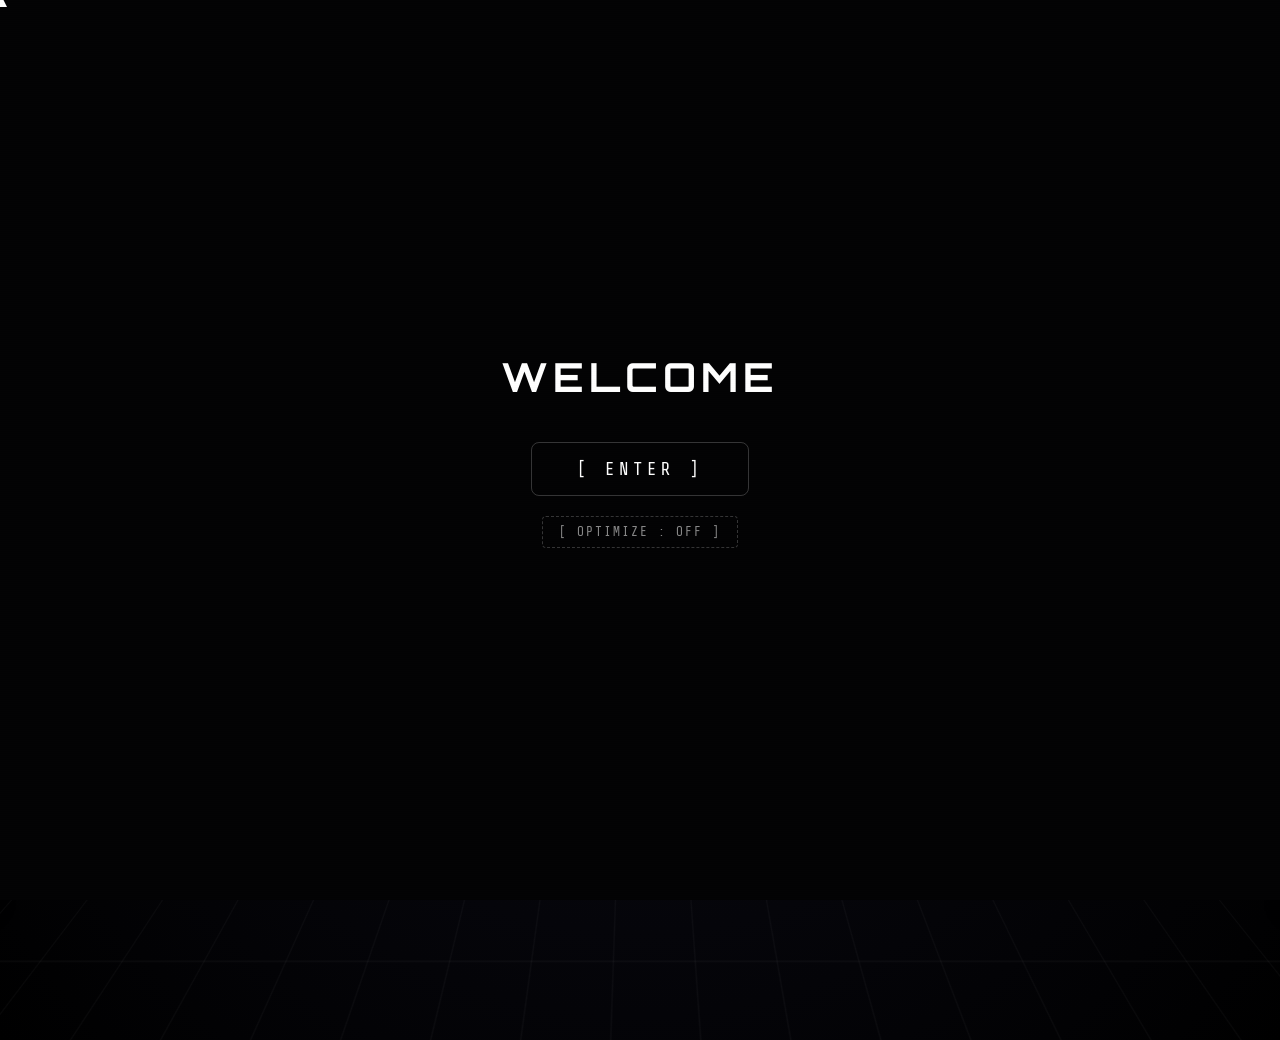
==== index.html @ 1c71f805 "feat(ui): simplified sound design to only include typing effects and removed SFX toggle" ====
<!DOCTYPE html>
<html lang="en">

<head>
    <meta charset="UTF-8">
    <meta name="viewport" content="width=device-width, initial-scale=1.0">
    <title>&gt; joao.sw</title>
    <!-- Dynamic Favicon linked to Discord Avatar -->
    <link id="favicon" rel="icon" type="image/png" href="">
    <link rel="stylesheet" href="styles.css">
    <!-- Google Fonts: Orbitron, Inter, Share Tech Mono (for terminal/HUD) -->
    <link rel="preconnect" href="https://fonts.googleapis.com">
    <link rel="preconnect" href="https://fonts.gstatic.com" crossorigin>
    <link
        href="https://fonts.googleapis.com/css2?family=Inter:wght@400;500;600&family=Orbitron:wght@500;700;900&family=Share+Tech+Mono&display=swap"
        rel="stylesheet">

    <!-- Firebase SDK (Compat Version for simple global initialization) -->
    <script src="https://www.gstatic.com/firebasejs/10.9.0/firebase-app-compat.js"></script>
    <script src="https://www.gstatic.com/firebasejs/10.9.0/firebase-database-compat.js"></script>

    <!-- Seamless Page Transition Script -->
    <script>
        if (sessionStorage.getItem('joao_site_entered')) {
            document.documentElement.classList.add('skip-enter');
        }
    </script>
</head>

<body class="loading">
    <!-- Seamless Page Transition Overlay -->
    <div id="overlay-transition" class="overlay-transition hidden"></div>

    <!-- Top Navigation Header -->
    <header id="top-nav" class="top-nav">
        <div class="nav-left">
            <button id="nav-audio-btn" class="nav-icon-btn interactable" title="Toggle Music">
                <svg viewBox="0 0 24 24" width="18" height="18" stroke="currentColor" stroke-width="2" fill="none">
                    <polygon points="11 5 6 9 2 9 2 15 6 15 11 19 11 5"></polygon>
                    <path d="M15.54 8.46a5 5 0 0 1 0 7.07"></path>
                    <path d="M19.07 4.93a10 10 0 0 1 0 14.14"></path>
                </svg>
            </button>
        </div>

        <div class="nav-center">
            <div class="nav-logo interactable">
                <div class="logo-icon"></div>
                <span>JOAO.SW</span>
            </div>

            <nav class="nav-links">
                <a href="index.html" class="nav-link interactable active">Home</a>
                <a href="about.html" class="nav-link interactable">About</a>
                <a href="stats.html" class="nav-link interactable">Stats</a>
                <a href="projects.html" class="nav-link interactable">Projects</a>
            </nav>
        </div>

        <div class="nav-right">
            <button id="guestbook-trigger" class="nav-icon-btn interactable" title="Secure Comms">
                <svg viewBox="0 0 24 24" width="20" height="20" stroke="currentColor" stroke-width="2" fill="none">
                    <path d="M21 15a2 2 0 0 1-2 2H7l-4 4V5a2 2 0 0 1 2-2h14a2 2 0 0 1 2 2z"></path>
                </svg>
            </button>
        </div>
    </header>

    <!-- Custom Cyber Cursor -->
    <div id="cursor" class="cursor">
        <div id="cursor-shape" class="cursor-shape"></div>
    </div>


    <!-- Background Audio -->
    <audio id="bg-music" loop>
        <source src="House Of Balloons.wav" type="audio/wav">
    </audio>

    <!-- Click to Enter Screen -->
    <div id="enter-screen" class="enter-screen">
        <div class="enter-content">
            <div class="glitch-text" id="loading-text" data-text="WELCOME">WELCOME</div>

            <div class="progress-container" id="progress-container"
                style="display: none; opacity: 0; transition: opacity 0.5s;">
                <div class="progress-bar" id="progress-bar"></div>
            </div>

            <button id="enter-btn" class="enter-btn interactable">[ ENTER ]</button>
            <button id="optimize-btn" class="optimize-btn interactable">[ OPTIMIZE : OFF ]</button>
        </div>
    </div>

    <!-- Scenery Overlays -->
    <div class="scanlines"></div>
    <div class="background-grid"></div>

    <!-- Interactive Particle Network -->
    <canvas id="network-canvas"></canvas>

    <!-- Q&A Sidebar (Desktop Only) -->
    <div id="qa-trigger" class="qa-trigger interactable">
        <svg viewBox="0 0 24 24" width="24" height="24" stroke="currentColor" stroke-width="2" fill="none">
            <polyline points="9 18 15 12 9 6"></polyline>
        </svg>
    </div>
    <aside id="qa-sidebar" class="qa-sidebar">
        <div class="qa-header">
            <h3>Ask me anything</h3>
            <p>100% Anonymous.</p>
        </div>
        <form id="qa-form" class="qa-form">
            <div class="input-group">
                <input type="text" id="qa-name" placeholder="Username (Optional)" autocomplete="off">
            </div>
            <div class="input-group">
                <textarea id="qa-question" placeholder="Type your question here..." required></textarea>
            </div>
            <button type="submit" id="qa-submit" class="interactable">Send Message</button>
            <div id="qa-status" class="qa-status"></div>
        </form>
    </aside>

    <!-- Secure Comms (Guestbook) Sidebar -->
    <aside id="guestbook-sidebar" class="guestbook-sidebar">
        <div class="guestbook-header">
            <h3>Secure Comms</h3>
            <p>Live encrypted feed.</p>
        </div>
        <div id="guestbook-log" class="guestbook-log">
            <!-- Messages will be injected here -->
        </div>
        <form id="guestbook-form" class="guestbook-form">
            <input type="text" id="guestbook-input" placeholder="Broadcasting..." autocomplete="off" required
                maxlength="100">
            <button type="submit" class="interactable">SEND</button>
        </form>
    </aside> <!-- Loadout Arsenal Sidebar -->
    <div id="settings-trigger" class="settings-trigger interactable" title="Loadout Arsenal">
        <svg viewBox="0 0 24 24" width="22" height="22" stroke="currentColor" stroke-width="2" fill="none">
            <path
                d="M14.7 6.3a1 1 0 0 0 0 1.4l1.6 1.6a1 1 0 0 0 1.4 0l3.77-3.77a6 6 0 0 1-7.94 7.94l-6.91 6.91a2.12 2.12 0 0 1-3-3l6.91-6.91a6 6 0 0 1 7.94-7.94l-3.76 3.76z">
            </path>
        </svg>
    </div>
    <aside id="settings-sidebar" class="settings-sidebar">
        <div class="settings-header">
            <h3>Loadout Arsenal</h3>
            <p>Core visual design engines.</p>
        </div>
        <div class="settings-body"
            style="padding: 20px; display: flex; flex-direction: column; gap: 12px; background: rgba(5,5,10,0.95); overflow-y: auto;">

            <div class="loadout-item interactable">
                <div class="loadout-icon" style="color: #9999FF;">AE</div>
                <div class="loadout-info">
                    <h4>After Effects</h4>
                    <p>Primary Engine</p>
                </div>
            </div>

            <div class="loadout-item interactable">
                <div class="loadout-icon" style="color: #00BFFF;">TV</div>
                <div class="loadout-info">
                    <h4>Topaz Video AI</h4>
                    <p>Upscaling & Frame Generation</p>
                </div>
            </div>

            <div class="loadout-item interactable">
                <div class="loadout-icon" style="color: #FF5722;">MB</div>
                <div class="loadout-info">
                    <h4>Magic Bullet Looks</h4>
                    <p>Color Science</p>
                </div>
            </div>

            <div class="loadout-item interactable">
                <div class="loadout-icon" style="color: #E040FB;">DG</div>
                <div class="loadout-info">
                    <h4>Deep Glow</h4>
                    <p>Luminance Dynamics</p>
                </div>
            </div>

            <div class="loadout-item interactable">
                <div class="loadout-icon" style="color: #00E676;">SP</div>
                <div class="loadout-info">
                    <h4>Sapphire</h4>
                    <p>Advanced VFX Suite</p>
                </div>
            </div>

            <div class="loadout-item interactable">
                <div class="loadout-icon" style="color: #F44336;">RG</div>
                <div class="loadout-info">
                    <h4>Red Giant Universe</h4>
                    <p>Stylization & Transitions</p>
                </div>
            </div>

            <div class="loadout-item interactable">
                <div class="loadout-icon" style="color: #FFD600;">TW</div>
                <div class="loadout-info">
                    <h4>Twitch</h4>
                    <p>Chaos & Glitch Injection</p>
                </div>
            </div>

            <div class="loadout-item interactable">
                <div class="loadout-icon" style="color: #00BCD4;">TC</div>
                <div class="loadout-info">
                    <h4>Trapcode</h4>
                    <p>Particle Systems</p>
                </div>
            </div>

        </div>
    </aside>

    <!-- Secret Admin Log (Hidden) -->
    <div id="admin-log-modal" class="admin-log-modal hidden">
        <div class="admin-log-content interactable">
            <div class="admin-header">
                <h2>> ROOT ACCESS GRANTED</h2>
                <button id="close-admin">X</button>
            </div>
            <div class="admin-body">
                <p class="admin-warning">WARNING: UNAUTHORIZED ACCESS ATTEMPT LOGGED.</p>
                <p>Welcome back, Administrator.</p>
                <div class="terminal-box">
                    <span>> Fetching secure logs...</span>
                    <span class="delay-show">> Webhook connection stable.</span>
                    <br>
                    <span class="highlight-text">Your Anonymous Questions are securely routed to your private Discord
                        channel.</span>
                    <br>
                    <span>Please check the designated channel on your server to read them.</span>
                </div>
            </div>
        </div>
    </div>

    <!-- Theme Toggler -->
    <button id="theme-toggler" class="theme-toggler interactable">
        <svg id="theme-icon-sun" viewBox="0 0 24 24" width="24" height="24" stroke="currentColor" stroke-width="2"
            fill="none" class="css-i6dzq1" style="display: none;">
            <circle cx="12" cy="12" r="5"></circle>
            <line x1="12" y1="1" x2="12" y2="3"></line>
            <line x1="12" y1="21" x2="12" y2="23"></line>
            <line x1="4.22" y1="4.22" x2="5.64" y2="5.64"></line>
            <line x1="18.36" y1="18.36" x2="19.78" y2="19.78"></line>
            <line x1="1" y1="12" x2="3" y2="12"></line>
            <line x1="21" y1="12" x2="23" y2="12"></line>
            <line x1="4.22" y1="19.78" x2="5.64" y2="18.36"></line>
            <line x1="18.36" y1="5.64" x2="19.78" y2="4.22"></line>
        </svg>
        <svg id="theme-icon-moon" viewBox="0 0 24 24" width="24" height="24" stroke="currentColor" stroke-width="2"
            fill="none" class="css-i6dzq1">
            <path d="M21 12.79A9 9 0 1 1 11.21 3 7 7 0 0 0 21 12.79z"></path>
        </svg>
    </button>

    <main class="container">

        <!-- Quote of the Day -->
        <div class="quote-container interactable">
            <span class="quote-label">My mood:</span>
            <span class="quote-text" id="daily-quote">Loading quote...</span>
        </div>

        <div class="bento-grid">
            <!-- Profile -->
            <div class="bento-item profile-card interactable" data-tooltip="Personal Info & Bio">
                <h1 class="name">joao</h1>
                <p class="subtitle">My Information</p>
            </div>

            <!-- Weather -->
            <div class="bento-item weather-card interactable" data-tooltip="Current Weather">
                <div class="weather-label">Currently</div>
                <div class="weather-temp" id="weather-temp">--°C</div>
                <div class="weather-desc" id="weather-desc">Loading...</div>
            </div>

            <!-- Live Clock -->
            <div class="bento-item clock-card interactable" data-tooltip="Local Time (GMT-3)">
                <div class="clock-label" id="clock-date">Loading...</div>
                <div class="clock-time" id="clock-time">00:00:00</div>
                <div class="clock-timezone">Local Time</div>
            </div>

            <!-- Discord Status (Lanyard) -->
            <div class="bento-item discord-status-card interactable" id="discord-card"
                data-tooltip="Live Discord Status">
                <!-- Views Overlay -->
                <div class="card-overlay-stats" data-tooltip="Total Profile Views">
                    <svg viewBox="0 0 24 24" width="14" height="14" stroke="currentColor" stroke-width="2" fill="none">
                        <path d="M1 12s4-8 11-8 11 8 11 8-4 8-11 8-11-8-11-8z"></path>
                        <circle cx="12" cy="12" r="3"></circle>
                    </svg>
                    <span id="view-count">...</span>
                </div>
                <div class="discord-profile">
                    <div class="avatar-container">
                        <img src="" alt="Discord Avatar" id="discord-avatar" class="discord-avatar"
                            style="display: none;">
                        <div class="status-indicator" id="status-dot"></div>
                    </div>
                    <div class="discord-info">
                        <div class="status-text" id="status-text">Loading...</div>
                        <div class="custom-status" id="custom-status"></div>
                    </div>
                </div>
            </div>

            <!-- Spotify (Lanyard) -->
            <div class="bento-item spotify-card interactable" id="spotify-status" data-tooltip="Listening on Spotify">
                <div class="spotify-info">
                    <div class="spotify-label">Spotify</div>
                    <div class="spotify-song" id="spotify-song">Not playing</div>
                    <div class="spotify-artist" id="spotify-artist">-</div>
                    <div class="spotify-progress-container" id="spotify-progress-container" style="display: none;">
                        <div class="spotify-progress-bar" id="spotify-progress-bar"></div>
                    </div>
                </div>
                <div class="album-art-container" id="album-art-container" style="display: none;">
                    <img src="" alt="Album Art" id="spotify-album-art" class="album-art">
                </div>
            </div>

            <!-- WakaTime Stats -->
            <div class="bento-item wakatime-card interactable" data-tooltip="Coding Statistics">
                <div class="wakatime-header">
                    <svg viewBox="0 0 24 24" width="18" height="18" stroke="currentColor" stroke-width="2" fill="none">
                        <polyline points="22 12 18 12 15 21 9 3 6 12 2 12"></polyline>
                    </svg>
                    <span>Coding Activity (Last 7 Days)</span>
                </div>
                <div class="wakatime-stats" id="wakatime-stats">
                    <div class="wakatime-skeleton">Fetching data...</div>
                </div>
            </div>

            <!-- Socials -->
            <a href="https://www.tiktok.com/@joao.sw" target="_blank" class="bento-item social-card tiktok interactable"
                data-tooltip="Follow on TikTok">
                <i class="icon">TikTok</i>
            </a>
            <a href="https://github.com/joaoswu" target="_blank" class="bento-item social-card github interactable"
                data-tooltip="View GitHub Profile">
                <i class="icon">GitHub</i>
            </a>

            <!-- Social Discord -->
            <a href="https://discord.gg/bd5GhG43" target="_blank"
                class="bento-item social-card discord-invite interactable" data-tooltip="Add me on Discord">
                <i class="icon">Discord</i>
            </a>


            <!-- Audio Control -->
            <div class="bento-item music-card interactable" data-tooltip="Local Audio Player">
                <div class="music-header">
                    <div class="music-label">House Of Balloons</div>
                    <button class="play-pause-btn interactable" id="music-toggle">
                        <svg id="play-icon" viewBox="0 0 24 24" width="24" height="24" stroke="currentColor"
                            stroke-width="2" fill="none" stroke-linecap="round" stroke-linejoin="round"
                            class="css-i6dzq1">
                            <polygon points="5 3 19 12 5 21 5 3"></polygon>
                        </svg>
                        <svg id="pause-icon" viewBox="0 0 24 24" width="24" height="24" stroke="currentColor"
                            stroke-width="2" fill="none" stroke-linecap="round" stroke-linejoin="round"
                            class="css-i6dzq1" style="display: none;">
                            <rect x="6" y="4" width="4" height="16"></rect>
                            <rect x="14" y="4" width="4" height="16"></rect>
                        </svg>
                    </button>
                </div>

                <div class="audio-progress-container interactable">
                    <span id="audio-current-time" class="audio-time">0:00</span>
                    <input type="range" id="audio-progress" min="0" max="100" value="0" class="interactable">
                    <span id="audio-duration" class="audio-time">0:00</span>
                </div>

                <div class="volume-control interactable" style="margin-top: 15px;">
                    <svg viewBox="0 0 24 24" width="16" height="16" stroke="currentColor" stroke-width="2" fill="none"
                        stroke-linecap="round" stroke-linejoin="round" class="css-i6dzq1">
                        <polygon points="11 5 6 9 2 9 2 15 6 15 11 19 11 5"></polygon>
                        <path d="M19.07 4.93a10 10 0 0 1 0 14.14M15.54 8.46a5 5 0 0 1 0 7.07"></path>
                    </svg>
                    <input type="range" id="volume-slider" min="0" max="100" value="80" class="interactable">
                </div>
            </div>


            <!-- Skills Marquee -->
            <div class="bento-item skills-card interactable" data-tooltip="Technical Skillset">
                <div class="skills-marquee">
                    <div class="marquee-content">
                        <span>HTML</span><span>CSS</span><span>JavaScript</span><span>Python</span><span>Node.js</span><span>React</span><span>SQL</span><span>Git</span><span>Tailwind</span><span>APIs</span>
                        <!-- Duplicate for infinite scroll loop -->
                        <span>HTML</span><span>CSS</span><span>JavaScript</span><span>Python</span><span>Node.js</span><span>React</span><span>SQL</span><span>Git</span><span>Tailwind</span><span>APIs</span>
                    </div>
                </div>
            </div>
    </main>

    <canvas id="music-visualizer"></canvas>
    <script src="script.js"></script>
</body>

</html>
---- styles.css ----
:root {
    --bg-color: #050505;
    --card-bg: rgba(255, 255, 255, 0.03);
    --border-color: rgba(255, 255, 255, 0.08);
    --hover-bg: rgba(255, 255, 255, 0.06);
    --text-primary: #ffffff;
    --text-secondary: #888888;
    --text-muted: #666666;
    --log-bg: #0a0a0a;
    --container-padding: clamp(10px, 4vw, 20px);
    --grid-gap: clamp(10px, 1.5vw, 16px);
    --card-padding: clamp(16px, 2.5vw, 24px);
    --row-height: clamp(120px, 15vh, 145px);
    --font-heading: 'Orbitron', sans-serif;
    --font-body: 'Inter', sans-serif;
    --font-mono: 'Share Tech Mono', monospace;
}

/* Light Mode Overrides */
body.light-mode {
    --bg-color: #f8f9fa;
    --card-bg: rgba(255, 255, 255, 0.7);
    --border-color: rgba(0, 0, 0, 0.08);
    --hover-bg: rgba(255, 255, 255, 0.95);
    --text-primary: #1a1a1a;
    --text-secondary: #555555;
    --text-muted: #999999;
    --log-bg: rgba(255, 255, 255, 0.6);
    background-image:
        radial-gradient(at 0% 0%, rgba(255, 255, 255, 1) 0, transparent 50%),
        radial-gradient(at 50% 0%, rgba(230, 230, 250, 0.2) 0, transparent 50%),
        radial-gradient(at 100% 0%, rgba(255, 255, 255, 1) 0, transparent 50%),
        radial-gradient(at 0% 100%, rgba(240, 248, 255, 0.3) 0, transparent 50%),
        radial-gradient(at 100% 100%, rgba(255, 255, 255, 1) 0, transparent 50%);
    background-color: var(--bg-color);
}

body.light-mode .scanlines::before {
    background: transparent !important;
}

body.light-mode .background-grid {
    background-image:
        linear-gradient(rgba(0, 0, 0, 0.03) 1px, transparent 1px),
        linear-gradient(90deg, rgba(0, 0, 0, 0.03) 1px, transparent 1px);
    box-shadow: none;
    opacity: 0.5;
}

body.light-mode .cursor {
    background: #000;
    box-shadow: 0 0 10px rgba(0, 0, 0, 0.2);
}

body.light-mode .cursor-ring {
    border-color: rgba(0, 0, 0, 0.15);
}


body.light-mode .bento-item {
    box-shadow: 0 4px 20px rgba(0, 0, 0, 0.03);
    border: 1px solid rgba(0, 0, 0, 0.05);
}

body.light-mode .profile-card {
    background: rgba(255, 255, 255, 0.8);
    backdrop-filter: blur(10px);
}

body.light-mode .cursor,
body.light-mode .cursor-ring {
    mix-blend-mode: normal;
}

/* Dark Mode specific background */
body:not(.light-mode) {
    background-image: radial-gradient(circle at center, #0a0a14 0%, #000 100%);
}


* {
    margin: 0;
    padding: 0;
    box-sizing: border-box;
}

html {
    overflow-x: hidden;
    width: 100%;
}

body {
    background-color: var(--bg-color);
    color: var(--text-primary);
    font-family: var(--font-body);
    margin: 0;
    overflow-x: hidden;
    overflow-y: auto;
    transition: background-color 0.4s ease, color 0.4s ease;
    -webkit-font-smoothing: antialiased;
    -moz-osx-font-smoothing: grayscale;
    text-rendering: optimizeLegibility;
    width: 100%;
    min-height: 100vh;
    display: flex;
    flex-direction: column;
    justify-content: flex-start;
    align-items: center;
    position: relative;
}

/* Only hide default cursor on devices that support hover (precise pointers) */
@media (hover: hover) and (pointer: fine) {
    * {
        cursor: none !important;
    }
}

/* Custom Cyber Cursor */
.cursor {
    position: fixed;
    top: 0;
    left: 0;
    width: 30px;
    height: 30px;
    pointer-events: none;
    z-index: 2000000;
    /* Set to extremely high value to stay above all modals/toasts */
    mix-blend-mode: exclusion;
    transition: width 0.3s ease, height 0.3s ease, opacity 0.3s ease;
    display: flex;
    align-items: center;
    justify-content: center;
    transform: translate(-50%, -50%);
    opacity: 1 !important;
}

.cursor-shape {
    width: 14px;
    height: 14px;
    background: var(--text-primary);
    /* Minimalist Triangle/Arrow */
    clip-path: polygon(50% 0%, 0% 100%, 100% 100%);
    transition: all 0.3s cubic-bezier(0.175, 0.885, 0.32, 1.275);
}

/* Hover States - Morph to Square */
.cursor.hovering .cursor-shape {
    clip-path: polygon(0% 0%, 100% 0%, 100% 100%, 0% 100%);
    width: 24px;
    height: 24px;
    background: transparent;
    border: 1.5px solid var(--text-primary);
    animation: cursorRotate 4s linear infinite;
}

@keyframes cursorRotate {
    0% {
        transform: rotate(0deg);
    }

    100% {
        transform: rotate(360deg);
    }
}



/* Click to Enter Screen */
.enter-screen {
    position: fixed;
    top: 0;
    left: 0;
    width: 100%;
    height: 100%;
    background-color: #030304;
    z-index: 9999;
    display: flex;
    justify-content: center;
    align-items: center;
    opacity: 1;
    transition: opacity 0.8s cubic-bezier(0.16, 1, 0.3, 1), backdrop-filter 1s ease;
    backdrop-filter: blur(15px);
    -webkit-backdrop-filter: blur(15px);
    padding: 20px;
    /* Safety padding */
}

.enter-screen.hidden {
    opacity: 0;
    pointer-events: none;
    backdrop-filter: blur(0px);
    -webkit-backdrop-filter: blur(0px);
}

.enter-content {
    text-align: center;
    display: flex;
    flex-direction: column;
    align-items: center;
    gap: 40px;
}

.glitch-text {
    font-family: var(--font-heading);
    font-size: 2.5rem;
    font-weight: 700;
    color: var(--text-primary);
    letter-spacing: 5px;
    position: relative;
    text-transform: uppercase;
}

.enter-btn {
    background: transparent;
    border: 1px solid rgba(255, 255, 255, 0.2);
    color: var(--text-primary);
    font-family: var(--font-mono);
    font-size: 1.1rem;
    padding: 16px 45px;
    letter-spacing: 4px;
    border-radius: 8px;
    position: relative;
    overflow: hidden;
    transition: all 0.3s ease;
}

.enter-btn::before {
    content: '';
    position: absolute;
    top: 0;
    left: -100%;
    width: 50%;
    height: 100%;
    background: linear-gradient(90deg, transparent, rgba(255, 255, 255, 0.1), transparent);
    transform: skewX(-20deg);
    transition: left 0.5s ease;
}

.enter-btn:hover {
    background: rgba(255, 255, 255, 0.05);
    border-color: rgba(255, 255, 255, 0.4);
    transform: scale(1.05);
}

.enter-btn:hover::before {
    left: 200%;
}

.optimize-btn {
    background: transparent;
    border: 1px dashed rgba(255, 255, 255, 0.2);
    color: var(--text-secondary);
    font-family: var(--font-mono);
    font-size: 0.8rem;
    padding: 8px 16px;
    letter-spacing: 2px;
    border-radius: 4px;
    transition: all 0.3s ease;
    margin-top: -20px;
}

/* --- Advanced Boot Sequence Console --- */
#boot-console {
    position: absolute;
    top: 20px;
    left: 20px;
    width: calc(100% - 40px);
    height: calc(100% - 40px);
    pointer-events: none;
    display: flex;
    flex-direction: column;
    justify-content: flex-end;
    /* Spawns lines from bottom up ideally, but we manage via JS overflow */
    align-items: flex-start;
    overflow: hidden;
    z-index: 10000;
}

.boot-line {
    font-family: 'Share Tech Mono', monospace;
    font-size: 0.9rem;
    color: #4af626;
    /* Classic terminal green */
    text-shadow: 0 0 5px rgba(74, 246, 38, 0.5);
    margin-bottom: 4px;
    opacity: 0;
    animation: bootFadeIn 0.1s ease forwards;
    white-space: pre-wrap;
    text-align: left;
}

.boot-line.error {
    color: #ff3333;
    text-shadow: 0 0 5px rgba(255, 51, 51, 0.5);
}

.boot-line.warning {
    color: #ffcc00;
    text-shadow: 0 0 5px rgba(255, 204, 0, 0.5);
}

@keyframes bootFadeIn {
    to {
        opacity: 1;
    }
}

.optimize-btn.active {
    color: #43b581;
    /* Discord Green for ON */
    border-style: solid;
    border-color: rgba(67, 181, 129, 0.5);
    background: rgba(67, 181, 129, 0.1);
}

.optimize-btn:hover {
    color: var(--text-primary);
    border-color: rgba(255, 255, 255, 0.4);
}

/* Loading Progress Bar */
.progress-container {
    width: 250px;
    height: 4px;
    background: rgba(255, 255, 255, 0.1);
    border-radius: 2px;
    overflow: hidden;
    margin-top: -10px;
    position: relative;
}

.progress-bar {
    width: 0%;
    height: 100%;
    background: var(--text-primary);
    box-shadow: 0 0 10px rgba(255, 255, 255, 0.8);
    transition: width 0.1s linear;
}


/* =========================================
   SEAMLESS PAGE TRANSITION OVERLAY
   ========================================= */
.overlay-transition {
    position: fixed;
    top: 0;
    left: 0;
    width: 100vw;
    height: 100vh;
    background-color: #030304;
    z-index: 99999;
    /* Highest priority */
    pointer-events: none;
    opacity: 0;
    transition: opacity 0.5s cubic-bezier(0.16, 1, 0.3, 1);
}

.overlay-transition.active {
    opacity: 1;
    pointer-events: all;
    background: radial-gradient(circle at center, #000 0%, #030304 100%);
}

.overlay-transition::before {
    content: '';
    position: absolute;
    top: 50%;
    left: 50%;
    width: 60px;
    height: 60px;
    margin: -30px 0 0 -30px;
    border: 2px solid rgba(255, 255, 255, 0.1);
    border-top: 2px solid var(--text-primary);
    border-radius: 50%;
    animation: spin 1s linear infinite;
    opacity: 0;
    transition: opacity 0.3s ease;
}

.overlay-transition.active::before {
    opacity: 1;
    transition-delay: 0.2s;
}

/* Network Canvas Interactive Background */
#network-canvas {
    position: absolute;
    top: 0;
    left: 0;
    width: 100%;
    height: 100%;
    z-index: 2;
    pointer-events: none;
}

/* CRT Scanlines */
.scanlines {
    position: fixed;
    top: 0;
    left: 0;
    width: 100%;
    height: 100%;
    background: linear-gradient(rgba(18, 16, 16, 0) 50%,
            rgba(0, 0, 0, 0.05) 50%);
    background-size: 100% 2px;
    z-index: 9999;
    pointer-events: none;
    opacity: 0.2;
    /* Minimal opacity for maximum sharpness */
}

.scanlines::before {
    content: " ";
    display: block;
    position: absolute;
    top: 0;
    left: 0;
    bottom: 0;
    right: 0;
    background: linear-gradient(rgba(18, 16, 16, 0) 50%, rgba(0, 0, 0, 0.1) 50%);
    z-index: 100;
    background-size: 100% 4px;
    pointer-events: none;
    opacity: 0.1;
}

/* 3D Moving Base Grid */
.background-grid {
    position: absolute;
    top: -50%;
    left: -50%;
    width: 200%;
    height: 200%;
    background-image:
        linear-gradient(rgba(255, 255, 255, 0.03) 1px, transparent 1px),
        linear-gradient(90deg, rgba(255, 255, 255, 0.03) 1px, transparent 1px);
    background-size: 60px 60px;
    transform: perspective(600px) rotateX(60deg) translateY(-100px) translateZ(-200px);
    animation: gridMove 15s linear infinite;
    z-index: 0;
    pointer-events: none;
    box-shadow: inset 0 0 150px #000;
}

@keyframes gridMove {
    0% {
        transform: perspective(600px) rotateX(60deg) translateY(0) translateZ(-200px);
    }

    100% {
        transform: perspective(600px) rotateX(60deg) translateY(60px) translateZ(-200px);
    }
}

/* Disable Heavy Graphics in Optimized Mode */
body.optimized-mode .scanlines,
body.optimized-mode .background-grid,
body.optimized-mode #network-canvas,
body.optimized-mode #music-visualizer {
    display: none !important;
}

/* ========================================= */
/*             TOP NAVIGATION BAR             */
/* ========================================= */
.top-nav {
    position: fixed;
    top: 0;
    left: 0;
    width: 100%;
    height: 70px;
    display: flex;
    justify-content: space-between;
    align-items: center;
    padding: 0 var(--container-padding);
    background: rgba(5, 5, 5, 0.4);
    backdrop-filter: blur(12px);
    -webkit-backdrop-filter: blur(12px);
    border-bottom: 1px solid var(--border-color);
    z-index: 1000;
    box-shadow: 0 4px 30px rgba(0, 0, 0, 0.5);
    transition: background 0.3s ease, border-color 0.3s ease;
}

.nav-left,
.nav-center,
.nav-right {
    display: flex;
    align-items: center;
    gap: 15px;
}

.nav-center {
    position: absolute;
    left: 50%;
    transform: translateX(-50%);
    gap: 40px;
    /* Space between logo and links */
}

/* Nav Buttons (Left) */
.nav-btn,
.nav-icon-btn {
    background: var(--card-bg);
    border: 1px solid var(--border-color);
    color: var(--text-primary);
    font-family: var(--font-body);
    font-size: 0.9rem;
    font-weight: 500;
    height: 38px;
    border-radius: 8px;
    display: flex;
    align-items: center;
    justify-content: center;
    transition: all 0.3s ease;
    cursor: none;
    /* Let custom cursor handle it */
}

.nav-btn {
    padding: 0 16px;
}

.nav-icon-btn {
    width: 38px;
    padding: 0;
}

.nav-btn:hover,
.nav-icon-btn:hover {
    background: rgba(255, 255, 255, 0.1);
    border-color: rgba(255, 255, 255, 0.3);
    box-shadow: 0 0 15px rgba(255, 255, 255, 0.05);
}

/* Logo */
.nav-logo {
    display: flex;
    align-items: center;
    gap: 10px;
    font-family: var(--font-heading);
    font-weight: 700;
    font-size: 1.2rem;
    letter-spacing: 2px;
    color: var(--text-primary);
    text-decoration: none;
}

.logo-icon {
    width: 24px;
    height: 24px;
    background: linear-gradient(135deg, #ffffff, #888888);
    mask: url('data:image/svg+xml;utf8,<svg xmlns="http://www.w3.org/2000/svg" viewBox="0 0 24 24" fill="none" stroke="currentColor" stroke-width="2" stroke-linecap="round" stroke-linejoin="round"><polygon points="12 2 2 7 12 12 22 7 12 2"></polygon><polyline points="2 17 12 22 22 17"></polyline><polyline points="2 12 12 17 22 12"></polyline></svg>') no-repeat center / contain;
    -webkit-mask: url('data:image/svg+xml;utf8,<svg xmlns="http://www.w3.org/2000/svg" viewBox="0 0 24 24" fill="none" stroke="currentColor" stroke-width="2" stroke-linecap="round" stroke-linejoin="round"><polygon points="12 2 2 7 12 12 22 7 12 2"></polygon><polyline points="2 17 12 22 22 17"></polyline><polyline points="2 12 12 17 22 12"></polyline></svg>') no-repeat center / contain;
}

/* Links */
.nav-links {
    display: flex;
    gap: 24px;
}

.nav-link {
    color: var(--text-secondary);
    text-decoration: none;
    font-family: var(--font-body);
    font-size: 0.95rem;
    font-weight: 500;
    transition: color 0.3s ease, text-shadow 0.3s ease;
    position: relative;
}

.nav-link:hover {
    color: var(--text-primary);
    text-shadow: 0 0 8px rgba(255, 255, 255, 0.4);
}

.nav-link.active {
    color: var(--text-primary);
}

.nav-link.active::after {
    content: '';
    position: absolute;
    bottom: -6px;
    left: 0;
    width: 100%;
    height: 2px;
    background: var(--text-primary);
    box-shadow: 0 0 8px rgba(255, 255, 255, 0.6);
    border-radius: 2px;
}

/* Commission Status (Right) */
.commission-status {
    display: flex;
    align-items: center;
    gap: 8px;
    padding: 6px 14px;
    border: 1px solid rgba(255, 255, 255, 0.1);
    border-radius: 20px;
    font-family: var(--font-mono);
    font-size: 0.75rem;
    color: var(--text-secondary);
    background: rgba(255, 255, 255, 0.02);
    transition: all 0.3s ease;
}

.commission-status:hover {
    background: rgba(255, 255, 255, 0.05);
    color: var(--text-primary);
    border-color: rgba(255, 255, 255, 0.3);
}

.status-dot {
    width: 6px;
    height: 6px;
    border-radius: 50%;
    background: #43b581;
    /* Green */
    box-shadow: 0 0 8px #43b581;
    animation: pulse-dot 2s cubic-bezier(0.4, 0, 0.6, 1) infinite;
}

@keyframes pulse-dot {

    0%,
    100% {
        opacity: 1;
        box-shadow: 0 0 8px #43b581;
    }

    50% {
        opacity: 0.4;
        box-shadow: 0 0 2px #43b581;
    }
}

/* Light Mode Specifics for Nav */
body.light-mode .top-nav {
    background: rgba(255, 255, 255, 0.6);
    border-bottom: 1px solid rgba(0, 0, 0, 0.1);
    box-shadow: 0 4px 30px rgba(0, 0, 0, 0.05);
}

body.light-mode .logo-icon {
    background: linear-gradient(135deg, #1a1a1a, #666666);
}

body.light-mode .nav-btn,
body.light-mode .nav-icon-btn {
    background: rgba(255, 255, 255, 0.8);
    border-color: rgba(0, 0, 0, 0.1);
}

body.light-mode .nav-btn:hover,
body.light-mode .nav-icon-btn:hover {
    background: #ffffff;
    border-color: rgba(0, 0, 0, 0.2);
    box-shadow: 0 2px 10px rgba(0, 0, 0, 0.05);
}

body.light-mode .nav-link.active::after {
    background: var(--text-primary);
    box-shadow: none;
}

body.light-mode .commission-status {
    border-color: rgba(0, 0, 0, 0.1);
    background: rgba(255, 255, 255, 0.5);
}

body.light-mode .commission-status:hover {
    background: rgba(255, 255, 255, 0.9);
    border-color: rgba(0, 0, 0, 0.2);
}

/* Mobile Responsiveness for Nav */
@media (max-width: 900px) {
    .nav-center {
        position: static;
        transform: none;
        flex-grow: 1;
        justify-content: center;
        gap: 20px;
    }

    .nav-links {
        display: none;
        /* Hide links on smaller screens for now, could add hamburger */
    }

    .commission-status {
        display: none;
        /* Hide status to save space */
    }
}

@media (max-width: 480px) {
    .nav-logo span {
        display: none;
        /* Icon only on very small screens */
    }

    .top-nav {
        padding: 0 10px;
    }
}

.container {
    position: relative;
    z-index: 10;
    display: flex;
    flex-direction: column;
    justify-content: flex-start;
    align-items: center;
    width: 100%;
    min-height: 100vh;
    padding: 100px var(--container-padding) 60px;
    /* Increased top padding to clear nav */
}

/* Theme Toggler (Relocated to bottom) */

/* Q&A Sidebar */
.qa-trigger {
    position: fixed;
    top: 50%;
    left: 0;
    transform: translateY(-50%);
    width: 30px;
    height: 80px;
    background: var(--card-bg);
    border: 1px solid var(--border-color);
    border-left: none;
    border-radius: 0 12px 12px 0;
    display: flex;
    align-items: center;
    justify-content: center;
    color: var(--text-secondary);
    z-index: 1000;
    cursor: pointer;
    backdrop-filter: blur(10px);
    transition: all 0.3s ease;
}

.qa-trigger:hover {
    background: var(--hover-bg);
    color: var(--text-primary);
    width: 40px;
    box-shadow: 5px 0 20px rgba(0, 0, 0, 0.5);
}

.qa-sidebar {
    position: fixed;
    top: 0;
    left: -350px;
    width: 320px;
    height: 100vh;
    background: rgba(10, 10, 15, 0.95);
    border-right: 1px solid var(--border-color);
    z-index: 1001;
    padding: 40px 30px;
    display: flex;
    flex-direction: column;
    box-shadow: 10px 0 30px rgba(0, 0, 0, 0.7);
    backdrop-filter: blur(20px);
    -webkit-backdrop-filter: blur(20px);
    transition: left 0.4s cubic-bezier(0.16, 1, 0.3, 1);
}

body.light-mode .qa-sidebar {
    background: rgba(255, 255, 255, 0.95);
    box-shadow: 10px 0 30px rgba(0, 0, 0, 0.1);
}

.qa-sidebar.active {
    left: 0;
}

.qa-header {
    margin-bottom: 30px;
}

.qa-header h3 {
    font-size: 1.5rem;
    margin-bottom: 5px;
    letter-spacing: 1px;
}

.qa-header p {
    color: var(--text-secondary);
    font-family: var(--font-mono);
    font-size: 0.85rem;
}

.qa-form {
    display: flex;
    flex-direction: column;
    gap: 20px;
}

.input-group input,
.input-group textarea {
    width: 100%;
    background: rgba(255, 255, 255, 0.03);
    border: 1px solid var(--border-color);
    padding: 12px 15px;
    border-radius: 8px;
    color: var(--text-primary);
    font-family: var(--font-body);
    font-size: 0.9rem;
    transition: all 0.3s ease;
    outline: none;
}

body.light-mode .input-group input,
body.light-mode .input-group textarea {
    background: rgba(0, 0, 0, 0.03);
}

.input-group input:focus,
.input-group textarea:focus {
    border-color: rgba(255, 255, 255, 0.3);
    background: rgba(255, 255, 255, 0.06);
}

.input-group textarea {
    min-height: 120px;
    resize: vertical;
}

#qa-submit {
    background: var(--text-primary);
    color: var(--bg-color);
    border: none;
    padding: 12px;
    border-radius: 8px;
    font-family: var(--font-heading);
    font-weight: 700;
    letter-spacing: 1px;
    cursor: pointer;
    transition: all 0.3s ease;
}

#qa-submit:hover {
    transform: translateY(-2px);
    box-shadow: 0 5px 15px rgba(255, 255, 255, 0.2);
}

body.light-mode #qa-submit:hover {
    box-shadow: 0 5px 15px rgba(0, 0, 0, 0.2);
}

.qa-status {
    font-family: var(--font-mono);
    font-size: 0.8rem;
    text-align: center;
    min-height: 20px;
}

.qa-status.success {
    color: #43b581;
}

.qa-status.error {
    color: #f04747;
}

/* Customization Settings Sidebar */
.settings-trigger {
    position: fixed;
    top: 50%;
    right: 0;
    transform: translateY(-50%);
    width: 30px;
    height: 80px;
    background: var(--card-bg);
    border: 1px solid var(--border-color);
    border-right: none;
    border-radius: 12px 0 0 12px;
    display: flex;
    align-items: center;
    justify-content: center;
    color: var(--text-secondary);
    z-index: 1000;
    cursor: pointer;
    backdrop-filter: blur(10px);
    transition: all 0.3s ease;
}

.settings-trigger:hover {
    background: var(--hover-bg);
    color: var(--text-primary);
    width: 40px;
    box-shadow: -5px 0 20px rgba(0, 0, 0, 0.5);
}

.settings-sidebar {
    position: fixed;
    top: 0;
    right: -350px;
    width: 320px;
    height: 100vh;
    background: rgba(10, 10, 15, 0.95);
    border-left: 1px solid var(--border-color);
    z-index: 1001;
    padding: 40px 30px;
    display: flex;
    flex-direction: column;
    box-shadow: -10px 0 30px rgba(0, 0, 0, 0.7);
    backdrop-filter: blur(20px);
    -webkit-backdrop-filter: blur(20px);
    transition: right 0.4s cubic-bezier(0.16, 1, 0.3, 1);
}

body.light-mode .settings-sidebar {
    background: rgba(255, 255, 255, 0.95);
    box-shadow: -10px 0 30px rgba(0, 0, 0, 0.1);
}

.settings-sidebar.active {
    right: 0;
}

.settings-header {
    margin-bottom: 30px;
}

.settings-header h3 {
    font-size: 1.5rem;
    margin-bottom: 5px;
    letter-spacing: 1px;
}

.settings-header p {
    color: var(--text-secondary);
    font-family: var(--font-mono);
    font-size: 0.85rem;
}

.settings-body {
    display: flex;
    flex-direction: column;
    gap: 20px;
}

.color-picker-group {
    display: flex;
    justify-content: space-between;
    align-items: center;
    padding: 10px 15px;
    background: rgba(255, 255, 255, 0.03);
    border: 1px solid var(--border-color);
    border-radius: 8px;
}

.color-picker-group label {
    font-family: var(--font-body);
    font-size: 0.9rem;
    color: var(--text-primary);
}

.color-picker-group input[type="color"] {
    -webkit-appearance: none;
    appearance: none;
    border: none;
    width: 32px;
    height: 32px;
    border-radius: 50%;
    cursor: pointer;
    background: none;
    padding: 0;
}

.color-picker-group input[type="color"]::-webkit-color-swatch-wrapper {
    padding: 0;
}

.color-picker-group input[type="color"]::-webkit-color-swatch {
    border: 1px solid rgba(255, 255, 255, 0.2);
    border-radius: 50%;
}

#reset-theme-btn {
    margin-top: 10px;
    background: transparent;
    color: #f04747;
    border: 1px solid #f04747;
    padding: 12px;
    border-radius: 8px;
    font-family: var(--font-heading);
    font-weight: 700;
    letter-spacing: 1px;
    cursor: pointer;
    transition: all 0.3s ease;
}

#reset-theme-btn:hover {
    background: #f04747;
    color: #fff;
    box-shadow: 0 5px 15px rgba(240, 71, 71, 0.2);
}

/* Secret Admin Modal */
.admin-log-modal {
    position: fixed;
    top: 0;
    left: 0;
    width: 100vw;
    height: 100vh;
    background: rgba(0, 0, 0, 0.85);
    backdrop-filter: blur(8px);
    z-index: 10000;
    display: flex;
    justify-content: center;
    align-items: center;
    opacity: 1;
    transition: opacity 0.3s ease;
}

.admin-log-modal.hidden {
    opacity: 0;
    pointer-events: none;
}

.admin-log-content {
    background: #0a0a0a;
    border: 1px solid #333;
    border-radius: 8px;
    width: 90%;
    max-width: 600px;
    color: #00ff00;
    font-family: var(--font-mono);
    box-shadow: 0 0 30px rgba(0, 255, 0, 0.1);
    transform: translateY(0);
    transition: transform 0.3s cubic-bezier(0.175, 0.885, 0.32, 1.275);
}

.admin-log-modal.hidden .admin-log-content {
    transform: translateY(20px);
}

.admin-header {
    display: flex;
    justify-content: space-between;
    align-items: center;
    padding: 15px 20px;
    border-bottom: 1px dashed #333;
    background: rgba(0, 255, 0, 0.05);
}

.admin-header h2 {
    font-size: 1.2rem;
    margin: 0;
    letter-spacing: 2px;
}

#close-admin {
    background: none;
    border: none;
    color: #00ff00;
    font-size: 1.2rem;
    cursor: pointer;
    font-family: var(--font-mono);
}

#close-admin:hover {
    color: #fff;
}

.admin-body {
    padding: 20px;
    font-size: 0.95rem;
    line-height: 1.6;
}

.admin-warning {
    color: #ff0000;
    margin-bottom: 15px;
    animation: blink 2s infinite;
}

.terminal-box {
    margin-top: 20px;
    background: #000;
    padding: 15px;
    border-radius: 4px;
    border: 1px solid #111;
    display: flex;
    flex-direction: column;
    gap: 8px;
}

.highlight-text {
    color: #fff;
    margin-top: 10px;
}

.delay-show {
    animation: fadeIn 0s 1s forwards;
    opacity: 0;
}

@keyframes fadeIn {
    to {
        opacity: 1;
    }
}

/* Quote of the Day */
.quote-container {
    width: 100%;
    max-width: 1100px;
    margin-bottom: 25px;
    padding: 15px 25px;
    background: var(--card-bg);
    border: 1px solid var(--border-color);
    border-radius: 12px;
    display: flex;
    flex-direction: column;
    align-items: center;
    justify-content: center;
    text-align: center;
    gap: 8px;
    backdrop-filter: blur(10px);
    -webkit-backdrop-filter: blur(10px);
    transition: all 0.3s ease;
    opacity: 0;
    transform: translateY(20px);
}

.quote-container.animate-in {
    opacity: 1;
    transform: translateY(0);
}

.quote-label {
    font-family: var(--font-mono);
    color: var(--text-secondary);
    font-size: 0.8rem;
    text-transform: uppercase;
    letter-spacing: 2px;
}

.quote-text {
    font-family: var(--font-heading);
    color: var(--text-primary);
    font-size: 1.1rem;
    font-weight: 500;
    letter-spacing: 1px;
    font-style: italic;
}

body.light-mode .quote-text {
    color: #1a1a1a;
}

/* Bento Grid System */
.bento-grid {
    display: grid;
    grid-template-columns: repeat(4, 1fr);
    grid-template-rows: repeat(5, var(--row-height));
    gap: var(--grid-gap);
    width: 100%;
    max-width: 1100px;
    padding: var(--container-padding);
    perspective: 1500px;
}

.bento-item {
    background: var(--card-bg);
    border: 1px solid var(--border-color);
    border-radius: 16px;
    /* smaller card rounding */
    padding: var(--card-padding);
    display: flex;
    flex-direction: column;
    justify-content: center;
    /* Removed backdrop-filter for sharpness */
    transition: transform 0.1s ease-out, background 0.4s ease, border-color 0.4s ease, box-shadow 0.4s ease;
    text-decoration: none;
    color: var(--text-primary);
    position: relative;
    overflow: hidden;
    transform-style: preserve-3d;
    /* Enable 3D transforms on children */
    will-change: transform, opacity;
    opacity: 0;
    /* Hidden by default for boot sequence */
    transform: translateY(30px) translateZ(0);
    backface-visibility: hidden;
    -webkit-backface-visibility: hidden;
}

.bento-item.animate-in {
    animation: bentoEntrance 0.8s cubic-bezier(0.23, 1, 0.32, 1) forwards;
}

@keyframes bentoEntrance {
    0% {
        opacity: 0;
        transform: translateY(30px) translateZ(0);
    }

    100% {
        opacity: 1;
        transform: translateY(0) translateZ(0);
    }
}

.bento-item * {
    transition: opacity 0.3s ease;
}

.typing-active::after {
    content: '|';
    animation: blink 0.7s infinite;
}

@keyframes blink {
    50% {
        opacity: 0;
    }
}

.bento-item::after {
    content: '';
    position: absolute;
    top: 0;
    left: 0;
    right: 0;
    bottom: 0;
    border-radius: 20px;
    box-shadow: inset 0 0 0 1px rgba(255, 255, 255, 0.0);
    transition: all 0.3s ease;
    pointer-events: none;
}

.bento-item:hover {
    background: var(--hover-bg);
    border-color: rgba(255, 255, 255, 0.3);
    box-shadow: 0 15px 35px -10px rgba(0, 0, 0, 0.6);
}

.bento-item:hover::after {
    box-shadow: inset 0 0 20px 2px rgba(255, 255, 255, 0.05);
}

/* Hover Tooltips */
.bento-item[data-tooltip]::before {
    content: attr(data-tooltip);
    position: absolute;
    bottom: 10px;
    right: 15px;
    background: rgba(0, 0, 0, 0.6);
    backdrop-filter: blur(10px);
    -webkit-backdrop-filter: blur(10px);
    padding: 6px 12px;
    border-radius: 6px;
    font-family: var(--font-mono);
    font-size: 0.75rem;
    color: var(--text-primary);
    border: 1px solid var(--border-color);
    pointer-events: none;
    opacity: 0;
    transform: translateY(10px);
    transition: all 0.3s cubic-bezier(0.16, 1, 0.3, 1);
    z-index: 100;
    white-space: nowrap;
    letter-spacing: 1px;
}

.bento-item[data-tooltip]:hover::before {
    opacity: 1;
    transform: translateY(0);
}

body.light-mode .bento-item[data-tooltip]::before {
    background: rgba(255, 255, 255, 0.8);
    color: #000;
}

/* Specific Bento Cards */
.profile-card {
    grid-column: span 2;
    grid-row: span 1;
    display: flex;
    flex-direction: column;
    align-items: center;
    justify-content: center;
    padding: 20px;
    background: linear-gradient(135deg, rgba(255, 255, 255, 0.05) 0%, rgba(255, 255, 255, 0.01) 100%);
    text-align: center;
}

h1,
h2,
h3 {
    font-family: var(--font-heading);
}

.profile-card .name {
    font-family: var(--font-heading);
    font-size: 2.5rem;
    font-weight: 700;
    margin-bottom: 5px;
    letter-spacing: 2px;
}

.profile-card .subtitle {
    color: var(--text-secondary);
    font-size: 0.8rem;
    font-family: var(--font-mono);
    text-transform: uppercase;
    letter-spacing: 3px;
}

.social-card {
    grid-column: span 1;
    grid-row: span 1;
    align-items: center;
    text-align: center;
}

.social-card .icon {
    font-style: normal;
    font-family: var(--font-heading);
    font-size: 1.1rem;
    font-weight: 600;
    letter-spacing: 1px;
}


.discord-status-card {
    grid-column: span 2;
    grid-row: span 1;
    display: flex;
    align-items: center;
    padding: 0 25px;
    position: relative;
    /* For absolute overlay */
}

.card-overlay-stats {
    position: absolute;
    top: 15px;
    right: 15px;
    display: flex;
    align-items: center;
    gap: 6px;
    background: rgba(0, 0, 0, 0.4);
    padding: 6px 10px;
    border-radius: 20px;
    font-family: var(--font-mono);
    font-size: 0.8rem;
    color: var(--text-secondary);
    border: 1px solid var(--border-color);
    backdrop-filter: blur(4px);
    z-index: 20;
}

.discord-status-card:hover .card-overlay-stats {
    background: rgba(255, 255, 255, 0.1);
    color: var(--text-primary);
    border-color: rgba(255, 255, 255, 0.15);
}

.discord-profile {
    display: flex;
    align-items: center;
    gap: 20px;
}

.avatar-container {
    position: relative;
    width: 60px;
    height: 60px;
    flex-shrink: 0;
    /* Prevent squishing when text is long */
}

.discord-avatar {
    width: 100%;
    height: 100%;
    border-radius: 50%;
    object-fit: cover;
    border: 2px solid rgba(255, 255, 255, 0.1);
}

.status-indicator {
    position: absolute;
    bottom: 0;
    right: 0;
    width: 18px;
    height: 18px;
    border-radius: 50%;
    background: #747f8d;
    /* Default offline */
    border: 3px solid var(--bg-color);
    transition: all 0.3s ease;
}

.status-indicator.online {
    background: #43b581;
    box-shadow: 0 0 10px rgba(67, 181, 129, 0.8);
}

.status-indicator.idle {
    background: #faa61a;
    box-shadow: 0 0 10px rgba(250, 166, 26, 0.8);
}

.status-indicator.dnd {
    background: #f04747;
    box-shadow: 0 0 10px rgba(240, 71, 71, 0.8);
}

.discord-info {
    display: flex;
    flex-direction: column;
    justify-content: center;
}

.status-text.name {
    font-size: clamp(2rem, 8vw, 3.5rem);
    margin: 0;
    line-height: 1.1;
}

.custom-status {
    font-size: 0.9rem;
    color: var(--text-secondary);
    margin-top: 4px;
    font-style: italic;
}

.spotify-card {
    grid-column: span 2;
    grid-row: span 1;
    display: flex;
    flex-direction: row;
    align-items: center;
    justify-content: space-between;
    padding: 0 25px;
    gap: 15px;
}

.spotify-label {
    color: #1DB954;
    /* Subtle Spotify Green */
    font-size: 0.8rem;
    text-transform: uppercase;
    letter-spacing: 2px;
    margin-bottom: 8px;
    font-weight: 600;
}

.spotify-song {
    font-size: 1.2rem;
    font-weight: 700;
    margin-bottom: 2px;
    white-space: normal !important;
    word-break: break-word;
    display: -webkit-box;
    -webkit-line-clamp: 2;
    -webkit-box-orient: vertical;
    overflow: hidden;
}

.spotify-artist {
    color: var(--text-secondary);
    font-size: 1rem;
    white-space: nowrap;
    overflow: hidden;
    text-overflow: ellipsis;
    margin-bottom: 8px;
}

.spotify-progress-container {
    width: 100%;
    height: 4px;
    background: rgba(255, 255, 255, 0.1);
    border-radius: 2px;
    overflow: hidden;
    margin-top: 5px;
}

.spotify-progress-bar {
    height: 100%;
    width: 0%;
    background: #1DB954;
    /* Spotify Green */
    box-shadow: 0 0 10px rgba(29, 185, 84, 0.5);
    transition: width 1s linear;
}

.album-art-container {
    width: 70px;
    height: 70px;
    flex-shrink: 0;
    position: relative;
}

.album-art {
    width: 100%;
    height: 100%;
    object-fit: cover;
    border-radius: 8px;
    border: 1px solid rgba(255, 255, 255, 0.1);
    box-shadow: 0 0 15px rgba(0, 0, 0, 0.3);
}

.spotify-card:hover .album-art {
    box-shadow: 0 0 20px rgba(29, 185, 84, 0.3);
    border-color: rgba(29, 185, 84, 0.4);
}

.music-card {
    grid-column: span 3;
    grid-row: span 1;
    display: flex;
    flex-direction: column;
    justify-content: center;
}

.music-header {
    display: flex;
    justify-content: space-between;
    align-items: center;
    margin-bottom: 12px;
}

.music-label {
    color: var(--text-secondary);
    font-size: 0.9rem;
    text-transform: uppercase;
    letter-spacing: 2px;
}

#music-visualizer {
    position: fixed;
    bottom: 0;
    left: 0;
    width: 100%;
    height: 100px;
    z-index: 5;
    pointer-events: none;
    opacity: 0.6;
    filter: drop-shadow(0 0 8px rgba(255, 255, 255, 0.1));
}

@media (max-width: 900px) {
    #music-visualizer {
        height: 60px;
    }
}

.play-pause-btn {
    background: transparent;
    border: none;
    color: var(--text-primary);
    display: flex;
    align-items: center;
    justify-content: center;
    padding: 8px;
    border-radius: 50%;
    transition: all 0.3s ease;
    background: rgba(255, 255, 255, 0.05);
}

.play-pause-btn:hover {
    background: rgba(255, 255, 255, 0.1);
    transform: scale(1.1);
}

.audio-progress-container {
    display: flex;
    align-items: center;
    gap: 12px;
    width: 100%;
}

.audio-time {
    font-family: var(--font-mono);
    font-size: 0.75rem;
    color: var(--text-secondary);
    min-width: 35px;
}

#audio-progress,
#volume-slider {
    -webkit-appearance: none;
    appearance: none;
    width: 100%;
    height: 4px;
    background: rgba(255, 255, 255, 0.1);
    border-radius: 2px;
    outline: none;
    transition: background 0.2s;
}

#audio-progress::-webkit-slider-thumb,
#volume-slider::-webkit-slider-thumb {
    -webkit-appearance: none;
    appearance: none;
    width: 12px;
    height: 12px;
    border-radius: 50%;
    background: var(--text-primary);
    box-shadow: 0 0 5px rgba(255, 255, 255, 0.5);
    transition: transform 0.1s;
}

#audio-progress::-webkit-slider-thumb:hover,
#volume-slider::-webkit-slider-thumb:hover {
    transform: scale(1.3);
}

.volume-control {
    display: flex;
    align-items: center;
    gap: 10px;
    color: var(--text-secondary);
}

/* New Clock Widget */
.clock-card {
    grid-column: span 1;
    grid-row: span 1;
    align-items: center;
    text-align: center;
    display: flex;
    flex-direction: column;
    justify-content: center;
}

.clock-label {
    color: var(--text-secondary);
    font-size: 0.8rem;
    text-transform: uppercase;
    letter-spacing: 2px;
    margin-bottom: 8px;
}

.clock-time {
    font-family: var(--font-mono);
    font-size: 1.8rem;
    font-weight: 600;
}

.clock-timezone {
    font-size: 0.75rem;
    color: var(--text-secondary);
    margin-top: 4px;
}

/* New Weather Widget */
.weather-card {
    grid-column: span 1;
    grid-row: span 1;
    align-items: center;
    text-align: center;
}

.weather-label {
    color: var(--text-secondary);
    font-size: 0.8rem;
    text-transform: uppercase;
    letter-spacing: 2px;
    margin-bottom: 8px;
}

.weather-temp {
    font-family: var(--font-mono);
    font-size: 2rem;
    font-weight: 600;
}

.weather-desc {
    font-size: 0.85rem;
    color: var(--text-secondary);
    margin-top: 4px;
    text-transform: capitalize;
}

/* New GitHub Commits Widget */
.github-commits-card {
    grid-column: span 2;
    grid-row: span 1;
    display: flex;
    flex-direction: column;
    justify-content: center;
}

.github-header {
    display: flex;
    align-items: center;
    gap: 8px;
    color: var(--text-secondary);
    font-size: 0.8rem;
    text-transform: uppercase;
    letter-spacing: 1px;
    margin-bottom: 12px;
}

.commit-message {
    font-size: 1.1rem;
    font-weight: 500;
    white-space: nowrap;
    overflow: hidden;
    text-overflow: ellipsis;
}

.commit-repo {
    font-family: var(--font-mono);
    font-size: 0.85rem;
    color: var(--text-secondary);
    margin-top: 6px;
}

/* WakaTime Card */
.wakatime-card {
    grid-column: span 2;
    background: var(--card-bg);
    display: flex;
    flex-direction: column;
    padding: 15px;
    /* Reduced from 20px */
    gap: 12px;
    /* Reduced from 15px */
}

.wakatime-header {
    display: flex;
    align-items: center;
    gap: 8px;
    font-family: var(--font-heading);
    color: var(--text-muted);
    font-size: 0.8rem;
    /* Reduced */
    text-transform: uppercase;
    letter-spacing: 1px;
}

.wakatime-stats {
    flex-grow: 1;
    display: flex;
    flex-direction: column;
    justify-content: center;
    gap: 8px;
    /* Reduced */
}

.wakatime-skeleton {
    color: var(--text-muted);
    font-family: var(--font-mono);
    font-size: 0.85rem;
}

.waka-lang-row {
    display: flex;
    flex-direction: column;
    gap: 4px;
}

.waka-lang-info {
    display: flex;
    justify-content: space-between;
    font-family: var(--font-mono);
    font-size: 0.8rem;
    /* Reduced */
    color: var(--text-primary);
}

.waka-bar-container {
    width: 100%;
    height: 4px;
    background: var(--border-color);
    border-radius: 2px;
    overflow: hidden;
}

.waka-bar-fill {
    height: 100%;
    background: var(--text-primary);
    border-radius: 2px;
    transition: width 1s ease-out;
}


@keyframes typeLog {
    to {
        opacity: 1;
        transform: translateY(0);
    }
}

/* New Skills Marquee Widget */
.skills-card {
    grid-column: span 4;
    grid-row: span 1;
    min-height: 80px;
    /* Give the marquee room to breathe */
    padding: 0;
    overflow: hidden;
    align-items: center;
    background: transparent;
    border: none !important;
    box-shadow: none;
    backdrop-filter: none;
    -webkit-backdrop-filter: none;
}

.skills-card:hover {
    background: transparent;
    border-color: transparent !important;
    box-shadow: none;
    transform: none;
}

.skills-card::after,
.skills-card:hover::after {
    display: none;
}

.skills-marquee {
    width: 100%;
    overflow: hidden;
    white-space: nowrap;
    position: relative;
    /* Proper feathering using a CSS mask instead of solid blocks */
    -webkit-mask-image: linear-gradient(to right, transparent, black 15%, black 85%, transparent);
    mask-image: linear-gradient(to right, transparent, black 15%, black 85%, transparent);
}

.marquee-content {
    display: flex;
    width: max-content;
    animation: marquee 20s linear infinite;
}

.marquee-content span {
    flex-shrink: 0;
    display: inline-flex;
    align-items: center;
    justify-content: center;
    margin: 0 5px;
    /* Tighter items */
    padding: 10px 24px;
    /* Reduced padding */
    background: var(--card-bg);
    border: 1px solid var(--border-color);
    border-radius: 50px;
    font-family: var(--font-heading);
    font-size: 1rem;
    /* Reduced from 1.2rem */
    letter-spacing: 1px;
    /* Reduced */
    color: var(--text-primary);
    text-shadow: 0 0 5px rgba(255, 255, 255, 0.2);
    box-shadow: 0 0 10px rgba(0, 0, 0, 0.5) inset;
    transition: transform 0.2s ease, text-shadow 0.2s ease, background 0.2s ease;
    cursor: default;
}

.marquee-content span:hover {
    transform: translateY(-2px);
    text-shadow: 0 0 10px rgba(255, 255, 255, 0.6);
    background: var(--border-color);
    /* Slight highlight */
}

@keyframes marquee {

    /* Translate exactly half the width which contains one full copy of the word set */
    0% {
        transform: translateX(0);
    }

    100% {
        transform: translateX(-50%);
    }
}

/* Action Log Card */
.action-log-card {
    grid-column: span 2;
    grid-row: span 1;
}

/* Skills Card */
.skills-card {
    grid-column: span 4;
    grid-row: span 1;
}

/* Extended Content Section (TikTok) */
.extended-content {
    width: 100%;
    max-width: 1100px;
    margin: 20px auto 20px auto;
    /* Centered, below grid */
    padding-top: 20px;
    border-top: 1px dashed rgba(255, 255, 255, 0.1);
    opacity: 0;
    transform: translateY(40px);
    transition: all 0.8s cubic-bezier(0.23, 1, 0.32, 1);
}

body.light-mode .extended-content {
    border-top: 1px dashed rgba(0, 0, 0, 0.1);
}

.extended-content.scrolled-in {
    opacity: 1;
    transform: translateY(0);
}

.section-title {
    font-family: var(--font-heading);
    font-size: 1.5rem;
    color: var(--text-primary);
    text-align: center;
    margin-bottom: 30px;
    letter-spacing: 2px;
    text-shadow: 0 0 10px rgba(255, 255, 255, 0.1);
}

.tiktok-grid {
    display: grid;
    grid-template-columns: repeat(3, 1fr);
    gap: var(--grid-gap);
    margin-bottom: 30px;
}

.tiktok-card {
    background: linear-gradient(135deg, rgba(255, 255, 255, 0.03) 0%, rgba(255, 255, 255, 0.01) 100%);
    border: 1px solid var(--border-color);
    border-radius: 12px;
    padding: 25px 20px;
    display: flex;
    flex-direction: column;
    align-items: center;
    justify-content: center;
    gap: 15px;
    transition: transform 0.3s ease, border-color 0.3s ease, box-shadow 0.3s ease;
}

.tiktok-card:hover {
    transform: translateY(-5px);
    border-color: rgba(255, 255, 255, 0.3);
    box-shadow: 0 10px 25px rgba(0, 0, 0, 0.5);
}

body.light-mode .tiktok-card:hover {
    box-shadow: 0 10px 25px rgba(0, 0, 0, 0.1);
}

.tiktok-icon {
    color: #ff0050;
    /* TikTok brand color accent */
    filter: drop-shadow(0 0 8px rgba(255, 0, 80, 0.4));
}

.tiktok-data {
    display: flex;
    flex-direction: column;
    align-items: center;
    gap: 5px;
}

.tiktok-value {
    font-family: var(--font-heading);
    font-size: 1.8rem;
    font-weight: 700;
    color: var(--text-primary);
}

.tiktok-label {
    font-family: var(--font-mono);
    font-size: 0.8rem;
    color: var(--text-secondary);
    text-transform: uppercase;
    letter-spacing: 1px;
}

.tiktok-profile-btn {
    display: block;
    width: max-content;
    margin: 0 auto;
    padding: 12px 30px;
    background: transparent;
    color: var(--text-primary);
    border: 1px solid var(--border-color);
    border-radius: 20px;
    font-family: var(--font-mono);
    font-size: 0.9rem;
    text-decoration: none;
    text-transform: uppercase;
    letter-spacing: 1.5px;
    transition: all 0.3s ease;
}

.tiktok-profile-btn:hover {
    background: var(--text-primary);
    color: var(--bg-color);
    transform: scale(1.05);
}

/* Cursor Graveyard */
.graveyard-subtitle {
    text-align: center;
    font-size: 0.85rem;
    color: var(--text-secondary);
    font-style: italic;
    margin-bottom: 30px;
    letter-spacing: 0.5px;
}

.graveyard-grid {
    display: grid;
    grid-template-columns: repeat(3, 1fr);
    gap: var(--grid-gap);
    margin-bottom: 30px;
}

.graveyard-card {
    background: linear-gradient(135deg, rgba(88, 28, 135, 0.05) 0%, rgba(88, 28, 135, 0.01) 100%);
    border: 1px solid rgba(139, 92, 246, 0.2);
    border-radius: 12px;
    padding: 25px 20px;
    display: flex;
    flex-direction: column;
    align-items: center;
    justify-content: center;
    gap: 15px;
    transition: transform 0.3s ease, border-color 0.3s ease, box-shadow 0.3s ease;
}

.graveyard-card:hover {
    transform: translateY(-5px);
    border-color: rgba(139, 92, 246, 0.5);
    box-shadow: 0 10px 25px rgba(88, 28, 135, 0.15);
}

body.light-mode .graveyard-card:hover {
    box-shadow: 0 10px 25px rgba(139, 92, 246, 0.1);
}

.graveyard-icon {
    font-size: 1.5rem;
    filter: drop-shadow(0 0 8px rgba(139, 92, 246, 0.4));
}

.graveyard-data {
    display: flex;
    flex-direction: column;
    align-items: center;
    gap: 5px;
}

.graveyard-value {
    font-family: var(--font-heading);
    font-size: 1.8rem;
    font-weight: 700;
    color: var(--text-primary);
}

.graveyard-label {
    font-family: var(--font-mono);
    font-size: 0.75rem;
    color: var(--text-secondary);
    text-transform: uppercase;
    letter-spacing: 1px;
}

/* PC Specs Marquee */
.specs-marquee {
    position: relative;
    width: 100%;
    overflow: hidden;
    padding: 15px 0;
    background: rgba(0, 0, 0, 0.2);
    border-top: 1px solid rgba(255, 255, 255, 0.05);
    border-bottom: 1px solid rgba(255, 255, 255, 0.05);
}

body.light-mode .specs-marquee {
    background: rgba(255, 255, 255, 0.5);
    border-color: rgba(0, 0, 0, 0.05);
}

.specs-marquee .marquee-content {
    display: inline-flex;
    white-space: nowrap;
    animation: marquee 30s linear infinite;
}

.specs-marquee .marquee-content span {
    display: inline-flex;
    align-items: center;
    font-family: var(--font-mono);
    font-size: 0.9rem;
    color: var(--text-secondary);
    padding: 0 30px;
    letter-spacing: 1px;
}

.specs-marquee .marquee-content span::before {
    content: "•";
    color: var(--primary-color);
    margin-right: 30px;
    font-size: 1.2rem;
}

/* Responsive Grid & Mobile Optimization */
@media (max-width: 900px) {

    .bento-grid,
    .tiktok-grid,
    .graveyard-grid {
        grid-template-columns: repeat(2, 1fr);
        grid-template-rows: auto;
        max-width: 100%;
        gap: var(--grid-gap);
    }

    .profile-card {
        grid-column: span 2;
    }

    .spotify-card,
    .discord-status-card,
    .music-card,
    .wakatime-card,
    .skills-card,
    .action-log-card,
    .weather-card,
    .clock-card,
    .github-commits-card {
        grid-column: span 2;
    }

    /* Hide custom UI elements that interfere with touch */
    .cursor,
    .cursor-ring,
    .qa-trigger,
    .qa-sidebar,
    .settings-trigger,
    .settings-sidebar {
        display: none !important;
    }

    * {
        cursor: auto !important;
    }
}

/* Single Column & Enhanced Mobile Adjustments */
@media (max-width: 650px) {
    .container {
        padding: 40px 10px;
    }

    .bento-grid,
    .tiktok-grid,
    .graveyard-grid {
        grid-template-columns: 1fr !important;
        grid-template-rows: auto !important;
        padding: 10px;
        gap: 15px;
    }

    .bento-item {
        grid-column: span 1 !important;
        grid-row: span 1 !important;
        min-height: auto !important;
        padding: 24px 20px;
    }

    .bento-item[data-tooltip]::before {
        display: none !important;
        /* Disable hover tooltips on mobile */
    }

    .profile-card {
        padding: 35px 20px !important;
    }

    .name {
        font-size: 2.4rem !important;
    }

    /* Internal Flex container adjustments for better mobile fit */
    .discord-status-card {
        flex-direction: column;
        text-align: center;
        padding: 45px 20px 20px 20px;
    }

    .card-overlay-stats {
        top: 15px;
        right: auto;
        left: 50%;
        transform: translateX(-50%);
    }

    .discord-profile {
        flex-direction: column;
        gap: 12px;
    }

    .status-text.name {
        font-size: 2rem;
    }

    .spotify-card {
        flex-direction: column-reverse;
        text-align: center;
        gap: 15px;
        padding: 25px 20px;
    }

    .music-header {
        flex-direction: column;
        gap: 12px;
    }

    .wakatime-card,
    .skills-card {
        padding: 20px;
    }

    .waka-lang-info {
        font-size: 0.75rem;
    }
}

/* Tiny screens (iPhone SE, old devices) */
@media (max-width: 400px) {
    .container {
        padding: 20px 5px;
    }

    .bento-grid {
        padding: 5px;
        gap: 10px;
    }

    .bento-item {
        padding: 20px 15px;
    }

    .name {
        font-size: 2rem !important;
    }

    .status-text.name {
        font-size: 1.6rem;
    }

    .spotify-song {
        font-size: 1.1rem;
    }

    .weather-temp,
    .clock-time {
        font-size: 1.6rem;
    }
}

/* ========================================= */
/*               SUPPORT MODAL               */
/* ========================================= */
.support-content {
    max-width: 450px;
    width: 100%;
    padding: 40px;
    display: flex;
    flex-direction: column;
    gap: 20px;
}

.modal-subtitle {
    font-family: var(--font-mono);
    color: var(--text-secondary);
    font-size: 0.9rem;
    text-align: center;
    margin-top: -10px;
    margin-bottom: 10px;
}

#support-message {
    width: 100%;
    background: transparent;
    border: 1px solid rgba(255, 255, 255, 0.2);
    color: var(--text-primary);
    font-family: var(--font-body);
    font-size: 1rem;
    padding: 12px 15px;
    border-radius: 8px;
    resize: vertical;
    min-height: 120px;
    transition: border-color 0.3s ease;
}

#support-message:focus {
    outline: none;
    border-color: rgba(255, 255, 255, 0.6);
}

body.light-mode #support-message {
    border-color: rgba(0, 0, 0, 0.1);
}

body.light-mode #support-message:focus {
    border-color: rgba(0, 0, 0, 0.4);
}

/* ========================================= */
/*             PAGE TRANSITIONS              */
/* ========================================= */
html.skip-enter #enter-screen {
    display: none !important;
}

html.skip-enter body {
    animation: fadeInPage 0.8s ease forwards;
}

@keyframes fadeInPage {
    from {
        opacity: 0;
        transform: scale(0.98);
    }

    to {
        opacity: 1;
        transform: scale(1);
    }
}

body.fade-out {
    animation: fadeOutPage 0.5s ease forwards;
}

@keyframes fadeOutPage {
    from {
        opacity: 1;
        transform: scale(1);
    }

    to {
        opacity: 0;
        transform: scale(0.98);
    }
}

/* ========================================= */
/*  SETTINGS SIDEBAR & THEME TRIGGER         */
/* ========================================= */

/* Settings Sidebar Trigger (Right Edge Hover) */
.settings-trigger {
    position: fixed;
    top: 50%;
    right: 0;
    transform: translateY(-50%);
    width: 30px;
    height: 80px;
    background: var(--card-bg);
    border: 1px solid var(--border-color);
    border-right: none;
    border-radius: 12px 0 0 12px;
    display: flex;
    align-items: center;
    justify-content: center;
    color: var(--text-secondary);
    z-index: 1000;
    cursor: pointer;
    backdrop-filter: blur(10px);
    transition: all 0.3s ease;
}

.settings-trigger:hover {
    background: var(--hover-bg);
    color: var(--text-primary);
    width: 40px;
    box-shadow: -5px 0 20px rgba(0, 0, 0, 0.5);
}

/* Settings Sidebar Panel */
.settings-sidebar {
    position: fixed;
    top: 0;
    right: -350px;
    width: 320px;
    height: 100vh;
    background: rgba(10, 10, 15, 0.95);
    border-left: 1px solid var(--border-color);
    z-index: 1001;
    padding: 40px 30px;
    display: flex;
    flex-direction: column;
    box-shadow: -10px 0 30px rgba(0, 0, 0, 0.7);
    backdrop-filter: blur(20px);
    -webkit-backdrop-filter: blur(20px);
    transition: right 0.4s cubic-bezier(0.16, 1, 0.3, 1);
}

body.light-mode .settings-sidebar {
    background: rgba(255, 255, 255, 0.95);
    box-shadow: -10px 0 30px rgba(0, 0, 0, 0.1);
}

.settings-sidebar.active {
    right: 0;
}

.settings-header {
    margin-bottom: 30px;
}

.settings-header h3 {
    font-size: 1.5rem;
    margin-bottom: 5px;
    letter-spacing: 1px;
}

.settings-header p {
    color: var(--text-secondary);
    font-family: var(--font-mono);
    font-size: 0.85rem;
}

.settings-body {
    display: flex;
    flex-direction: column;
    gap: 20px;
}

.color-picker-group {
    display: flex;
    justify-content: space-between;
    align-items: center;
}

.color-picker-group label {
    font-family: var(--font-body);
    font-size: 0.9rem;
    color: var(--text-primary);
}

.color-picker-group input[type="color"] {
    -webkit-appearance: none;
    border: none;
    width: 40px;
    height: 40px;
    border-radius: 8px;
    cursor: pointer;
    background: transparent;
}

.color-picker-group input[type="color"]::-webkit-color-swatch-wrapper {
    padding: 0;
}

.color-picker-group input[type="color"]::-webkit-color-swatch {
    border: 1px solid var(--border-color);
    border-radius: 8px;
}

#reset-theme-btn {
    margin-top: 20px;
    background: transparent;
    border: 1px solid var(--border-color);
    color: var(--text-primary);
    padding: 12px;
    border-radius: 8px;
    font-family: var(--font-mono);
    text-transform: uppercase;
    letter-spacing: 2px;
    transition: all 0.3s ease;
    cursor: pointer;
}

#reset-theme-btn:hover {
    background: var(--hover-bg);
}

/* Theme Toggle Button (Bottom Right Circle) */
.theme-toggler {
    position: fixed;
    bottom: 20px !important;
    right: 20px !important;
    top: auto !important;
    background: rgba(255, 255, 255, 0.05);
    border: 1px solid rgba(255, 255, 255, 0.1);
    color: var(--text-primary);
    width: 45px;
    height: 45px;
    border-radius: 50%;
    display: flex;
    align-items: center;
    justify-content: center;
    z-index: 1000;
    transition: all 0.3s ease;
    backdrop-filter: blur(5px);
}

.theme-toggler:hover {
    background: rgba(255, 255, 255, 0.15);
    transform: rotate(90deg) scale(1.1);
}

/* ========================================= */
/*               GLOBAL FOOTER               */
/* ========================================= */
.global-footer {
    width: 100%;
    padding: 60px 20px 100px;
    /* Lots of bottom padding for music visualizer */
    display: flex;
    justify-content: center;
    background: transparent;
    position: relative;
    z-index: 10;
}

.footer-content {
    display: flex;
    align-items: center;
    gap: 40px;
    max-width: 800px;
    width: 100%;
}

.footer-logo-container {
    position: relative;
    width: 80px;
    height: 80px;
}

/* The abstract glowing ring logo from LABL */
.abstract-logo {
    width: 100%;
    height: 100%;
    border-radius: 50%;
    border: 1px solid rgba(255, 255, 255, 0.2);
    position: relative;
    display: flex;
    align-items: center;
    justify-content: center;
}

/* =========================================
   SECURE COMMS (GUESTBOOK) SIDEBAR
   ========================================= */
.guestbook-sidebar {
    position: fixed;
    top: 70px;
    right: -400px;
    width: 350px;
    height: calc(100vh - 70px);
    background: rgba(5, 5, 10, 0.95);
    backdrop-filter: blur(20px);
    -webkit-backdrop-filter: blur(20px);
    border-left: 1px solid var(--border-color);
    z-index: 1000;
    transition: right 0.4s cubic-bezier(0.16, 1, 0.3, 1);
    display: flex;
    flex-direction: column;
    box-shadow: -10px 0 30px rgba(0, 0, 0, 0.5);
}

.guestbook-sidebar.active {
    right: 0;
}

.guestbook-header {
    padding: 25px;
    border-bottom: 1px solid var(--border-color);
}

.guestbook-header h3 {
    font-family: var(--font-heading);
    color: var(--text-primary);
    font-size: 1.2rem;
    letter-spacing: 2px;
    text-transform: uppercase;
}

.guestbook-header p {
    font-size: 0.8rem;
    color: var(--text-secondary);
    margin-top: 5px;
}

.guestbook-log {
    flex: 1;
    overflow-y: auto;
    padding: 20px;
    display: flex;
    flex-direction: column;
    gap: 12px;
    font-family: 'Share Tech Mono', monospace;
}

.guestbook-msg {
    animation: bootFadeIn 0.3s ease forwards;
    padding: 8px 12px;
    background: rgba(255, 255, 255, 0.03);
    border-left: 2px solid var(--text-primary);
    border-radius: 0 4px 4px 0;
}

.guestbook-msg .user {
    color: #4af626;
    /* Cyber Green */
    font-size: 0.75rem;
    margin-bottom: 4px;
    display: block;
    opacity: 0.8;
}

.guestbook-msg .content {
    color: var(--text-primary);
    font-size: 0.9rem;
    line-height: 1.4;
    word-break: break-word;
}

.guestbook-form {
    padding: 20px;
    border-top: 1px solid var(--border-color);
    display: flex;
    gap: 10px;
}

.guestbook-form input {
    flex: 1;
    background: rgba(255, 255, 255, 0.05);
    border: 1px solid var(--border-color);
    border-radius: 4px;
    padding: 10px 15px;
    color: var(--text-primary);
    font-family: var(--font-mono);
    font-size: 0.85rem;
}

.guestbook-form input:focus {
    outline: none;
    border-color: var(--text-primary);
    background: rgba(255, 255, 255, 0.1);
}

.guestbook-form button {
    padding: 0 15px;
    background: transparent;
    border: 1px solid var(--text-primary);
    color: var(--text-primary);
    font-family: var(--font-mono);
    font-size: 0.8rem;
    border-radius: 4px;
    transition: all 0.3s ease;
}

.guestbook-form button:hover {
    background: var(--text-primary);
    color: #000;
}

/* Lint Fixes */
.project-desc {
    display: -webkit-box;
    -webkit-line-clamp: 3;
    line-clamp: 3;
    -webkit-box-orient: vertical;
    overflow: hidden;
}

select,
input[type="range"] {
    -webkit-appearance: none;
    appearance: none;
}

/* Mobile Responsiveness for Guestbook */
@media (max-width: 480px) {
    .guestbook-sidebar {
        width: 100%;
        right: -100%;
    }
}


.abstract-logo::before {
    content: '';
    position: absolute;
    width: 140%;
    height: 1px;
    background: var(--text-primary);
    transform: rotate(-15deg);
    box-shadow: 0 0 10px rgba(255, 255, 255, 0.5);
}

.abstract-logo::after {
    content: '';
    position: absolute;
    width: 120%;
    height: 40px;
    border-radius: 50%;
    border-top: 1px solid var(--text-primary);
    border-bottom: 1px solid var(--text-primary);
    transform: rotate(15deg);
    opacity: 0.5;
}

.footer-info {
    display: flex;
    flex-direction: column;
    gap: 10px;
}

.footer-brand {
    font-family: var(--font-heading);
    font-size: 1.5rem;
    color: var(--text-primary);
    letter-spacing: 4px;
    margin: 0;
}

.footer-copyright {
    color: var(--text-secondary);
    font-size: 0.75rem;
    font-family: var(--font-mono);
    margin: 0;
    opacity: 0.7;
}

.footer-credit {
    color: var(--text-secondary);
    font-size: 0.75rem;
    font-family: var(--font-mono);
    margin: 0;
    opacity: 0.7;
}

.footer-socials {
    display: flex;
    gap: 12px;
    margin-top: 5px;
}

.social-pill {
    width: 35px;
    height: 35px;
    border-radius: 8px;
    background: rgba(255, 255, 255, 0.05);
    border: 1px solid rgba(255, 255, 255, 0.1);
    display: flex;
    align-items: center;
    justify-content: center;
    color: var(--text-secondary);
    transition: all 0.3s ease;
    text-decoration: none;
}

.social-pill:hover {
    background: rgba(255, 255, 255, 0.1);
    color: var(--text-primary);
    border-color: rgba(255, 255, 255, 0.3);
    transform: translateY(-2px);
}

/* System Stats Marquee */
.system-marquee-container {
    width: 100vw;
    margin-left: calc(-50vw + 50%);
    background: rgba(10, 10, 15, 0.8);
    border-top: 1px solid rgba(255, 255, 255, 0.1);
    border-bottom: 1px solid rgba(255, 255, 255, 0.1);
    padding: 15px 0;
    overflow: hidden;
    position: relative;
    box-shadow: 0 0 30px rgba(0, 0, 0, 0.5);
    margin-top: 40px;
}

.system-marquee-content {
    display: flex;
    white-space: nowrap;
    animation: scrollMarquee 20s linear infinite;
    width: max-content;
}

.system-marquee-text {
    font-family: var(--font-mono);
    color: var(--text-primary);
    font-size: 1.1rem;
    letter-spacing: 4px;
    text-transform: uppercase;
    text-shadow: 0 0 10px rgba(255, 255, 255, 0.3);
    padding-right: 30px;
}

@keyframes scrollMarquee {
    0% {
        transform: translateX(0);
    }

    100% {
        transform: translateX(-50%);
    }
}

/* 3D Glassy Glare Effect for Profile Card */
.profile-header-card {
    transition: transform 0.1s ease, box-shadow 0.3s ease !important;
}

.profile-header-card:hover {
    box-shadow: 0 25px 50px rgba(255, 255, 255, 0.05), 0 0 40px rgba(255, 255, 255, 0.1) !important;
}

.profile-header-card::after {
    content: '';
    position: absolute;
    top: 0;
    left: -100%;
    width: 50%;
    height: 100%;
    background: linear-gradient(to right,
            rgba(255, 255, 255, 0) 0%,
            rgba(255, 255, 255, 0.15) 50%,
            rgba(255, 255, 255, 0) 100%);
    transform: skewX(-25deg);
    transition: none;
    pointer-events: none;
    z-index: 10;
}

.profile-header-card:hover::after {
    animation: glassGlare 1.5s ease-out forwards;
}

@keyframes glassGlare {
    0% {
        left: -100%;
    }

    100% {
        left: 200%;
    }
}


/* Topsu Toast Notification */
.topsu-toast {
    position: fixed;
    bottom: 30px;
    left: 30px;
    background: rgba(10, 10, 15, 0.95);
    border: 1px solid rgba(255, 255, 255, 0.15);
    box-shadow: 0 15px 40px rgba(0, 0, 0, 0.6);
    padding: 15px 25px;
    border-radius: 12px;
    z-index: 99999;
    transform: translateY(100px) scale(0.9);
    opacity: 0;
    pointer-events: none;
    transition: all 0.5s cubic-bezier(0.175, 0.885, 0.32, 1.275);
    backdrop-filter: blur(10px);
    -webkit-backdrop-filter: blur(10px);
}

.topsu-toast.show {
    transform: translateY(0) scale(1);
    opacity: 1;
}

.topsu-toast-content {
    display: flex;
    align-items: center;
    gap: 12px;
    font-family: var(--font-mono);
    color: var(--text-primary);
    font-size: 0.95rem;
    letter-spacing: 2px;
    text-transform: uppercase;
    text-shadow: 0 0 10px rgba(255, 255, 255, 0.3);
}

/* Latest Transmission TikTok Sidebar Override */
#settings-sidebar .settings-body {
    padding: 0 !important;
    background: #000;
}

#settings-sidebar.active {
    right: 0;
    box-shadow: -10px 0 50px rgba(0, 0, 0, 0.8);
}

/* Loadout Arsenal Sidebar Styles */
.loadout-item {
    display: flex;
    align-items: center;
    gap: 15px;
    padding: 12px 15px;
    background: rgba(255, 255, 255, 0.03);
    border: 1px solid rgba(255, 255, 255, 0.05);
    border-radius: 12px;
    transition: all 0.3s ease;
}

.loadout-item:hover {
    background: rgba(255, 255, 255, 0.08);
    border-color: rgba(255, 255, 255, 0.2);
    transform: translateX(-5px);
}

.loadout-icon {
    width: 40px;
    height: 40px;
    display: flex;
    align-items: center;
    justify-content: center;
    font-family: var(--font-heading);
    font-size: 1.2rem;
    font-weight: bold;
    border-radius: 8px;
    background: rgba(0, 0, 0, 0.5);
    border: 1px solid currentColor;
    text-shadow: 0 0 10px currentColor;
    flex-shrink: 0;
}

.loadout-info h4 {
    margin: 0 0 4px 0;
    font-family: var(--font-mono);
    color: var(--text-primary);
    font-size: 0.95rem;
    letter-spacing: 1px;
}

.loadout-info p {
    margin: 0;
    font-size: 0.8rem;
    color: var(--text-secondary);
}

#settings-sidebar.active {
    width: 320px;
    /* Slight increase for better text fit */
}

/* Snake Game Modal */
.snake-modal {
    position: fixed;
    top: 0;
    left: 0;
    width: 100vw;
    height: 100vh;
    background: rgba(0, 0, 0, 0.85);
    backdrop-filter: blur(10px);
    -webkit-backdrop-filter: blur(10px);
    z-index: 100000;
    display: flex;
    justify-content: center;
    align-items: center;
    opacity: 0;
    pointer-events: none;
    transition: opacity 0.3s ease;
}

.snake-modal.active {
    opacity: 1;
    pointer-events: auto;
}

.snake-content {
    background: #05050a;
    border: 1px solid rgba(255, 255, 255, 0.1);
    padding: 30px;
    border-radius: 16px;
    box-shadow: 0 0 50px rgba(76, 175, 80, 0.15);
    text-align: center;
}

.snake-content h2 {
    color: #4CAF50;
    font-family: var(--font-mono);
    margin-top: 0;
    margin-bottom: 20px;
    letter-spacing: 2px;
    text-shadow: 0 0 10px rgba(76, 175, 80, 0.5);
}

.snake-content p {
    color: var(--text-secondary);
    font-family: var(--font-body);
    font-size: 0.9rem;
    margin-top: 15px;
    margin-bottom: 0;
}

#snake-canvas {
    background: #000;
    border: 2px solid #222;
    border-radius: 4px;
    box-shadow: 0 0 20px rgba(0, 0, 0, 0.8) inset;
    display: block;
    margin: 0 auto;
}

/* Snake Scoreboard */
.snake-scoreboard {
    display: flex;
    justify-content: space-around;
    margin-bottom: 20px;
    font-family: var(--font-mono);
    color: var(--text-primary);
    font-size: 1rem;
    letter-spacing: 1px;
    background: rgba(255, 255, 255, 0.05);
    padding: 10px;
    border-radius: 8px;
    border: 1px solid rgba(255, 255, 255, 0.1);
}

.snake-scoreboard span {
    color: #4CAF50;
    font-weight: bold;
    text-shadow: 0 0 10px rgba(76, 175, 80, 0.3);
}

/* Tetris Game Modal */
.tetris-modal {
    position: fixed;
    top: 0;
    left: 0;
    width: 100vw;
    height: 100vh;
    background: rgba(0, 0, 0, 0.85);
    backdrop-filter: blur(15px);
    -webkit-backdrop-filter: blur(15px);
    z-index: 100001;
    display: flex;
    justify-content: center;
    align-items: center;
    opacity: 0;
    pointer-events: none;
    transition: opacity 0.4s cubic-bezier(0.165, 0.84, 0.44, 1);
}

.tetris-modal.active {
    opacity: 1;
    pointer-events: auto;
}

.tetris-content {
    background: #05050a;
    border: 1px solid rgba(255, 255, 255, 0.08);
    padding: 35px;
    border-radius: 20px;
    box-shadow: 0 0 60px rgba(0, 191, 255, 0.1);
    text-align: center;
    display: flex;
    flex-direction: row;
    gap: 30px;
}

.tetris-main h2 {
    color: #00BFFF;
    font-family: var(--font-mono);
    margin-top: 0;
    margin-bottom: 25px;
    letter-spacing: 4px;
    text-shadow: 0 0 15px rgba(0, 191, 255, 0.6);
}

.tetris-side {
    display: flex;
    flex-direction: column;
    justify-content: space-between;
    width: 150px;
}

.tetris-stat-box {
    background: rgba(255, 255, 255, 0.03);
    border: 1px solid rgba(255, 255, 255, 0.1);
    border-radius: 12px;
    padding: 15px;
    margin-bottom: 15px;
}

.tetris-stat-label {
    font-family: var(--font-mono);
    font-size: 0.7rem;
    color: var(--text-secondary);
    letter-spacing: 2px;
    margin-bottom: 5px;
}

.tetris-stat-value {
    font-family: var(--font-heading);
    font-size: 1.4rem;
    color: #fff;
    text-shadow: 0 0 10px rgba(255, 255, 255, 0.4);
}

.tetris-next-preview {
    width: 80px;
    height: 80px;
    background: #000;
    border: 1px solid #222;
    margin: 10px auto;
    display: flex;
    justify-content: center;
    align-items: center;
}

#tetris-canvas {
    background: #000;
    border: 2px solid #1a1a1a;
    border-radius: 4px;
    box-shadow: 0 0 30px rgba(0, 0, 0, 0.9) inset;
    display: block;
}

.tetris-controls {
    margin-top: 20px;
    color: var(--text-secondary);
    font-family: var(--font-body);
    font-size: 0.85rem;
    line-height: 1.6;
}

.tetris-controls b {
    color: var(--text-primary);
}

/* Flappy Bird Game Modal */
.flappy-modal {
    position: fixed;
    top: 0;
    left: 0;
    width: 100vw;
    height: 100vh;
    background: rgba(0, 0, 0, 0.85);
    backdrop-filter: blur(15px);
    -webkit-backdrop-filter: blur(15px);
    z-index: 100001;
    display: flex;
    justify-content: center;
    align-items: center;
    opacity: 0;
    pointer-events: none;
    transition: opacity 0.4s cubic-bezier(0.165, 0.84, 0.44, 1);
}

.flappy-modal.active {
    opacity: 1;
    pointer-events: auto;
}

.flappy-content {
    background: #05050a;
    border: 1px solid rgba(255, 255, 255, 0.08);
    padding: 30px;
    border-radius: 20px;
    box-shadow: 0 0 60px rgba(255, 215, 0, 0.1);
    text-align: center;
}

.flappy-content h2 {
    color: #FFD700;
    font-family: var(--font-mono);
    margin-top: 0;
    margin-bottom: 20px;
    letter-spacing: 4px;
    text-shadow: 0 0 15px rgba(255, 215, 0, 0.6);
}

.flappy-scoreboard {
    display: flex;
    justify-content: space-around;
    margin-bottom: 20px;
    font-family: var(--font-mono);
    color: var(--text-primary);
    background: rgba(255, 255, 255, 0.03);
    padding: 10px;
    border-radius: 8px;
    border: 1px solid rgba(255, 255, 255, 0.05);
}

.flappy-scoreboard span {
    color: #FFD700;
    font-weight: bold;
}

#flappy-canvas {
    background: #000;
    border: 2px solid #1a1a1a;
    border-radius: 4px;
    display: block;
    box-shadow: 0 0 30px rgba(0, 0, 0, 0.5);
}

.flappy-controls {
    margin-top: 15px;
    color: var(--text-secondary);
    font-family: var(--font-body);
    font-size: 0.85rem;
}

.flappy-controls b {
    color: var(--text-primary);
}

/* Quantum Breakout Game Modal */
.breakout-modal {
    position: fixed;
    top: 0;
    left: 0;
    width: 100vw;
    height: 100vh;
    background: rgba(0, 0, 0, 0.9);
    backdrop-filter: blur(20px);
    -webkit-backdrop-filter: blur(20px);
    z-index: 100002;
    display: flex;
    justify-content: center;
    align-items: center;
    opacity: 0;
    pointer-events: none;
    transition: opacity 0.5s cubic-bezier(0.19, 1, 0.22, 1);
}

.breakout-modal.active {
    opacity: 1;
    pointer-events: auto;
}

.breakout-content {
    background: #020205;
    border: 1px solid rgba(0, 255, 255, 0.1);
    padding: 30px;
    border-radius: 24px;
    box-shadow: 0 0 80px rgba(0, 255, 255, 0.05);
    text-align: center;
}

.breakout-content h2 {
    color: #00ffff;
    font-family: var(--font-mono);
    margin-top: 0;
    margin-bottom: 25px;
    letter-spacing: 6px;
    text-shadow: 0 0 20px rgba(0, 255, 255, 0.5);
}

.breakout-scoreboard {
    display: flex;
    justify-content: space-between;
    margin-bottom: 20px;
    font-family: var(--font-mono);
    color: #00ffff;
    background: rgba(0, 255, 255, 0.02);
    padding: 12px 20px;
    border-radius: 12px;
    border: 1px solid rgba(0, 255, 255, 0.05);
    font-size: 0.9rem;
}

.breakout-scoreboard span {
    color: #fff;
    font-weight: bold;
}

#breakout-canvas {
    background: #000;
    border: 1px solid rgba(0, 255, 255, 0.1);
    border-radius: 8px;
    display: block;
    box-shadow: inset 0 0 40px rgba(0, 255, 255, 0.05);
}

.breakout-controls {
    margin-top: 20px;
    color: rgba(255, 255, 255, 0.4);
    font-family: var(--font-body);
    font-size: 0.8rem;
    letter-spacing: 1px;
}

.breakout-controls b {
    color: #00ffff;
}

/* Pac-man Game Modal */
.pacman-modal {
    position: fixed;
    top: 0;
    left: 0;
    width: 100vw;
    height: 100vh;
    background: rgba(0, 0, 0, 0.92);
    backdrop-filter: blur(20px);
    -webkit-backdrop-filter: blur(20px);
    z-index: 100003;
    display: flex;
    justify-content: center;
    align-items: center;
    opacity: 0;
    pointer-events: none;
    transition: opacity 0.5s cubic-bezier(0.19, 1, 0.22, 1);
}

.pacman-modal.active {
    opacity: 1;
    pointer-events: auto;
}

.pacman-content {
    background: #000;
    border: 1px solid rgba(0, 0, 255, 0.2);
    padding: 30px;
    border-radius: 24px;
    box-shadow: 0 0 80px rgba(0, 0, 255, 0.1);
    text-align: center;
}

.pacman-content h2 {
    color: #ffff00;
    font-family: var(--font-mono);
    margin-top: 0;
    margin-bottom: 20px;
    letter-spacing: 6px;
    text-shadow: 0 0 20px rgba(255, 255, 0, 0.5);
}

.pacman-scoreboard {
    display: flex;
    justify-content: space-around;
    margin-bottom: 20px;
    font-family: var(--font-mono);
    color: #fff;
    background: rgba(255, 255, 255, 0.03);
    padding: 10px;
    border-radius: 8px;
    border: 1px solid rgba(255, 255, 255, 0.05);
}

.pacman-scoreboard span {
    color: #ffff00;
    font-weight: bold;
}

#pacman-canvas {
    background: #000;
    border: 2px solid #1a1a1a;
    border-radius: 8px;
    display: block;
    box-shadow: inset 0 0 50px rgba(0, 0, 255, 0.1);
}

.pacman-controls {
    margin-top: 15px;
    color: rgba(255, 255, 255, 0.4);
    font-family: var(--font-body);
    font-size: 0.8rem;
    letter-spacing: 1px;
}

.pacman-controls b {
    color: #ffff00;
}

/* Minesweeper Neon Grid */
.minesweeper-modal {
    position: fixed;
    top: 0;
    left: 0;
    width: 100vw;
    height: 100vh;
    background: rgba(0, 0, 3, 0.95);
    backdrop-filter: blur(10px);
    display: flex;
    align-items: center;
    justify-content: center;
    z-index: 10000;
    opacity: 0;
    pointer-events: none;
    transition: opacity 0.4s ease;
}

.minesweeper-modal.active {
    opacity: 1;
    pointer-events: auto;
}

.minesweeper-content {
    background: rgba(10, 10, 20, 0.9);
    border: 2px solid #00ffff;
    box-shadow: 0 0 30px rgba(0, 255, 255, 0.2);
    padding: 30px;
    border-radius: 15px;
    text-align: center;
    max-width: 90vw;
}

.minesweeper-header h2 {
    font-family: 'Orbitron', sans-serif;
    color: #00ffff;
    margin: 0 0 15px 0;
    letter-spacing: 5px;
    text-shadow: 0 0 10px rgba(0, 255, 255, 0.5);
}

.minesweeper-stats {
    display: flex;
    justify-content: space-around;
    font-family: 'Share Tech Mono', monospace;
    color: #fff;
    font-size: 1.1rem;
    margin-bottom: 20px;
}

#minesweeper-canvas {
    background: #000;
    display: block;
    margin: 0 auto;
    border: 1px solid #111;
    cursor: crosshair;
}

.minesweeper-controls {
    margin-top: 20px;
    color: #888;
    font-family: 'Rajdhani', sans-serif;
    font-size: 0.9rem;
    letter-spacing: 1px;
}

.minesweeper-controls b {
    color: #00ffff;
}

/* =========================================
   PROJECTS PAGE GALLERY
   ========================================= */
.projects-container {
    max-width: 1200px;
    margin: 0 auto;
    padding: 0 20px;
}

.project-grid {
    display: grid;
    grid-template-columns: repeat(auto-fit, minmax(320px, 1fr));
    gap: 30px;
    margin-top: 20px;
}

.project-card {
    background: rgba(10, 10, 15, 0.7);
    border: 1px solid rgba(255, 255, 255, 0.05);
    border-radius: 16px;
    overflow: hidden;
    display: flex;
    flex-direction: column;
    transition: all 0.3s ease;
    box-shadow: 0 10px 30px rgba(0, 0, 0, 0.5);
    backdrop-filter: blur(10px);
    transform-style: preserve-3d;
    transform: perspective(1000px);
}

.project-image-container {
    position: relative;
    height: 180px;
    width: 100%;
    overflow: hidden;
    border-bottom: 1px solid rgba(255, 255, 255, 0.05);
}

.project-image-placeholder {
    width: 100%;
    height: 100%;
    background: linear-gradient(135deg, rgba(20, 20, 30, 1) 0%, rgba(5, 5, 10, 1) 100%);
    display: flex;
    align-items: center;
    justify-content: center;
    color: rgba(255, 255, 255, 0.2);
    font-family: var(--font-heading);
    font-size: 2rem;
    letter-spacing: 5px;
    transition: transform 0.5s ease;
}

.project-card:hover .project-image-placeholder {
    transform: scale(1.05);
}

.project-overlay {
    position: absolute;
    top: 0;
    left: 0;
    right: 0;
    bottom: 0;
    background: linear-gradient(to bottom, transparent 0%, rgba(10, 10, 15, 0.8) 100%);
    pointer-events: none;
}

.project-info {
    padding: 25px;
    flex-grow: 1;
    display: flex;
    flex-direction: column;
}

.project-title {
    font-family: var(--font-heading);
    font-size: 1.4rem;
    color: var(--text-primary);
    margin: 0 0 10px 0;
    text-shadow: 0 0 10px rgba(255, 255, 255, 0.1);
}

.project-desc {
    font-family: var(--font-mono);
    font-size: 0.9rem;
    color: var(--text-secondary);
    line-height: 1.5;
    margin: 0 0 20px 0;
    flex-grow: 1;
}

.tech-stack {
    display: flex;
    flex-wrap: wrap;
    gap: 8px;
    margin-bottom: 20px;
}

.tech-pill {
    background: rgba(0, 255, 255, 0.05);
    border: 1px solid rgba(0, 255, 255, 0.2);
    color: cyan;
    padding: 4px 10px;
    border-radius: 20px;
    font-family: var(--font-mono);
    font-size: 0.75rem;
    letter-spacing: 1px;
    text-shadow: 0 0 5px rgba(0, 255, 255, 0.3);
}

.project-links {
    padding: 0 25px 25px 25px;
    display: flex;
    gap: 15px;
}

.project-link {
    font-family: var(--font-mono);
    font-size: 0.85rem;
    color: var(--text-primary);
    text-decoration: none;
    position: relative;
    padding-bottom: 2px;
    transition: color 0.3s ease, text-shadow 0.3s ease;
}

.project-link::after {
    content: '';
    position: absolute;
    bottom: 0;
    left: 0;
    width: 0%;
    height: 1px;
    background: cyan;
    transition: width 0.3s ease;
}

.project-link:hover {
    color: cyan;
    text-shadow: 0 0 10px rgba(0, 255, 255, 0.5);
}

.project-link:hover::after {
    width: 100%;
}

.project-link.disabled {
    color: rgba(255, 60, 60, 0.8);
    pointer-events: none;
}

.project-link.disabled::after {
    background: rgba(255, 60, 60, 0.8);
    width: 100%;
}
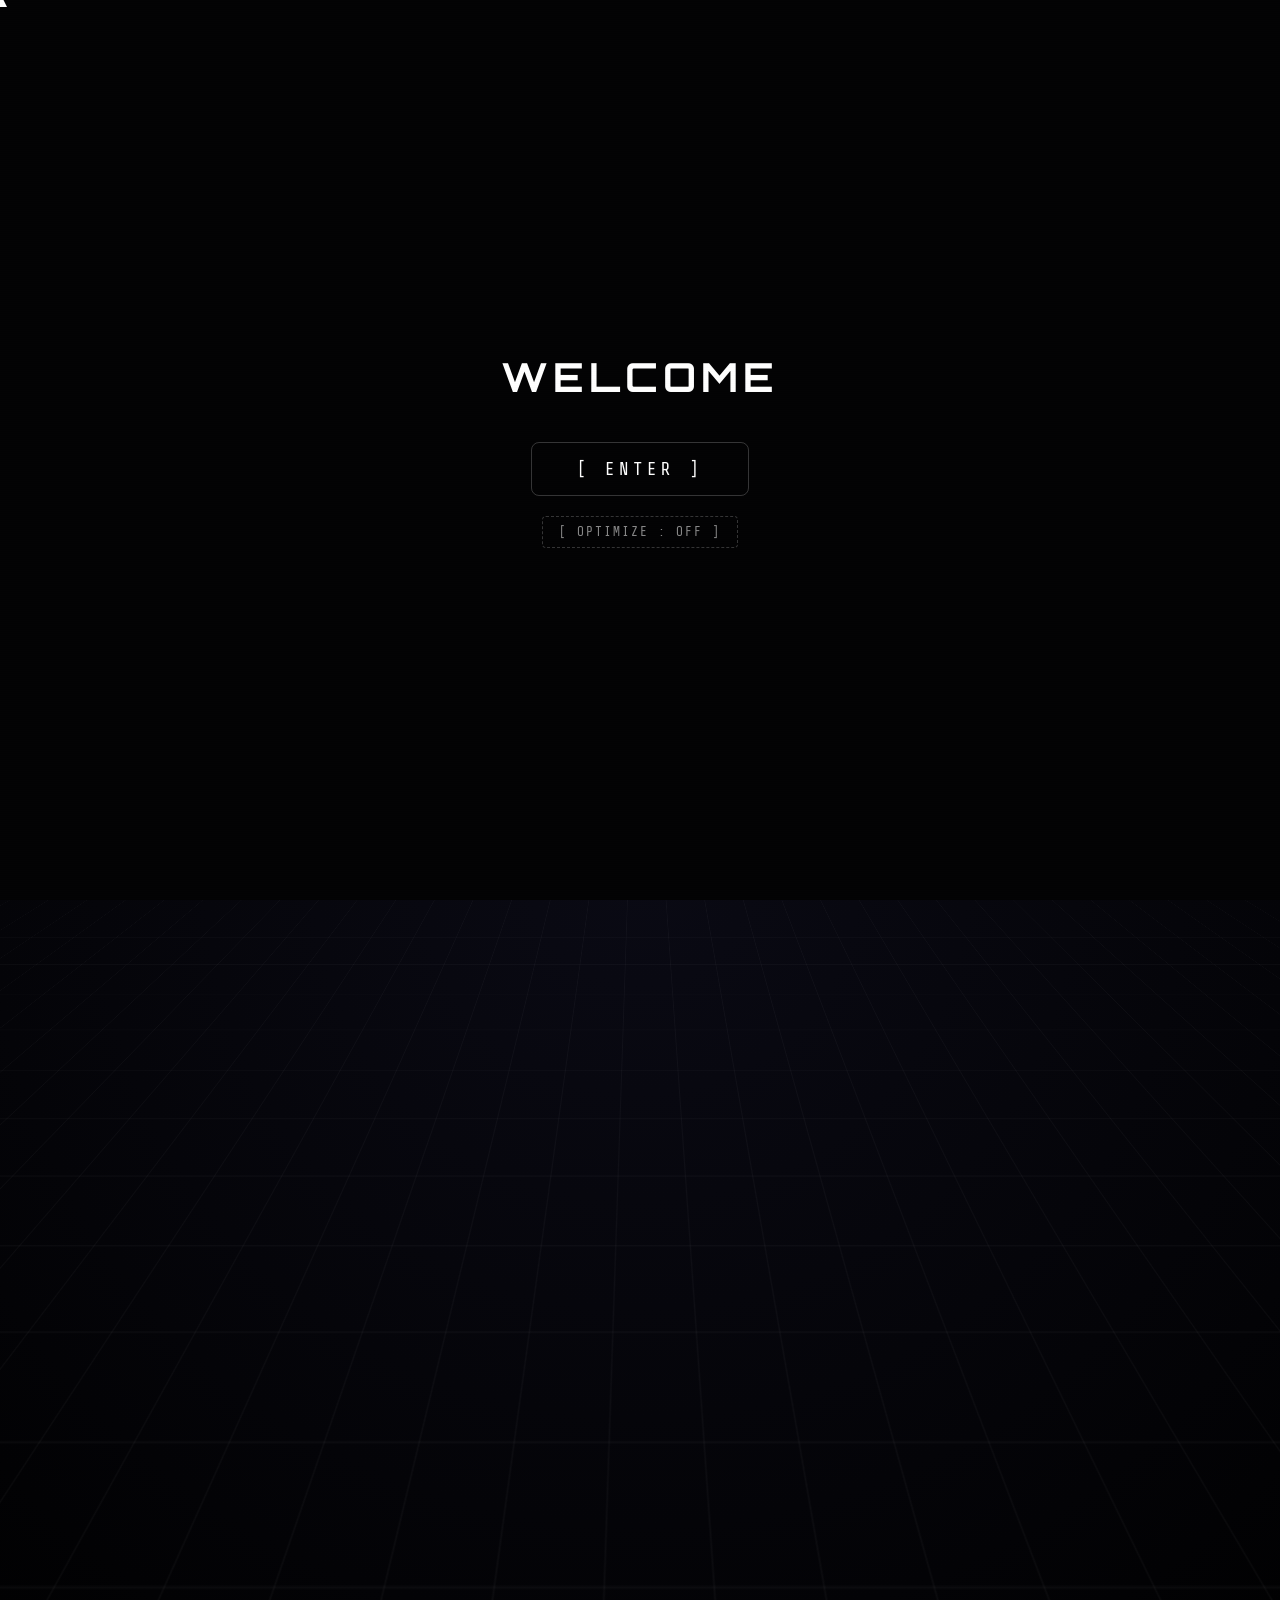
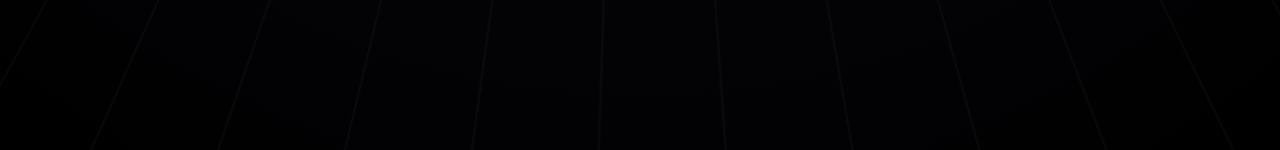
==== commit 77172324: "chore: remove left and right hover sidebars and triggers across all pages" ====
--- a/index.html
+++ b/index.html
@@ -99,28 +99,7 @@
     <!-- Interactive Particle Network -->
     <canvas id="network-canvas"></canvas>
 
-    <!-- Q&A Sidebar (Desktop Only) -->
-    <div id="qa-trigger" class="qa-trigger interactable">
-        <svg viewBox="0 0 24 24" width="24" height="24" stroke="currentColor" stroke-width="2" fill="none">
-            <polyline points="9 18 15 12 9 6"></polyline>
-        </svg>
-    </div>
-    <aside id="qa-sidebar" class="qa-sidebar">
-        <div class="qa-header">
-            <h3>Ask me anything</h3>
-            <p>100% Anonymous.</p>
-        </div>
-        <form id="qa-form" class="qa-form">
-            <div class="input-group">
-                <input type="text" id="qa-name" placeholder="Username (Optional)" autocomplete="off">
-            </div>
-            <div class="input-group">
-                <textarea id="qa-question" placeholder="Type your question here..." required></textarea>
-            </div>
-            <button type="submit" id="qa-submit" class="interactable">Send Message</button>
-            <div id="qa-status" class="qa-status"></div>
-        </form>
-    </aside>
+
 
     <!-- Secure Comms (Guestbook) Sidebar -->
     <aside id="guestbook-sidebar" class="guestbook-sidebar">
--- a/styles.css
+++ b/styles.css
@@ -723,61 +723,7 @@
 
 /* Theme Toggler (Relocated to bottom) */
 
-/* Q&A Sidebar */
-.qa-trigger {
-    position: fixed;
-    top: 50%;
-    left: 0;
-    transform: translateY(-50%);
-    width: 30px;
-    height: 80px;
-    background: var(--card-bg);
-    border: 1px solid var(--border-color);
-    border-left: none;
-    border-radius: 0 12px 12px 0;
-    display: flex;
-    align-items: center;
-    justify-content: center;
-    color: var(--text-secondary);
-    z-index: 1000;
-    cursor: pointer;
-    backdrop-filter: blur(10px);
-    transition: all 0.3s ease;
-}
-
-.qa-trigger:hover {
-    background: var(--hover-bg);
-    color: var(--text-primary);
-    width: 40px;
-    box-shadow: 5px 0 20px rgba(0, 0, 0, 0.5);
-}
-
-.qa-sidebar {
-    position: fixed;
-    top: 0;
-    left: -350px;
-    width: 320px;
-    height: 100vh;
-    background: rgba(10, 10, 15, 0.95);
-    border-right: 1px solid var(--border-color);
-    z-index: 1001;
-    padding: 40px 30px;
-    display: flex;
-    flex-direction: column;
-    box-shadow: 10px 0 30px rgba(0, 0, 0, 0.7);
-    backdrop-filter: blur(20px);
-    -webkit-backdrop-filter: blur(20px);
-    transition: left 0.4s cubic-bezier(0.16, 1, 0.3, 1);
-}
-
-body.light-mode .qa-sidebar {
-    background: rgba(255, 255, 255, 0.95);
-    box-shadow: 10px 0 30px rgba(0, 0, 0, 0.1);
-}
-
-.qa-sidebar.active {
-    left: 0;
-}
+
 
 .qa-header {
     margin-bottom: 30px;
@@ -831,98 +777,9 @@
     resize: vertical;
 }
 
-#qa-submit {
-    background: var(--text-primary);
-    color: var(--bg-color);
-    border: none;
-    padding: 12px;
-    border-radius: 8px;
-    font-family: var(--font-heading);
-    font-weight: 700;
-    letter-spacing: 1px;
-    cursor: pointer;
-    transition: all 0.3s ease;
-}
-
-#qa-submit:hover {
-    transform: translateY(-2px);
-    box-shadow: 0 5px 15px rgba(255, 255, 255, 0.2);
-}
-
-body.light-mode #qa-submit:hover {
-    box-shadow: 0 5px 15px rgba(0, 0, 0, 0.2);
-}
-
-.qa-status {
-    font-family: var(--font-mono);
-    font-size: 0.8rem;
-    text-align: center;
-    min-height: 20px;
-}
-
-.qa-status.success {
-    color: #43b581;
-}
-
-.qa-status.error {
-    color: #f04747;
-}
-
-/* Customization Settings Sidebar */
-.settings-trigger {
-    position: fixed;
-    top: 50%;
-    right: 0;
-    transform: translateY(-50%);
-    width: 30px;
-    height: 80px;
-    background: var(--card-bg);
-    border: 1px solid var(--border-color);
-    border-right: none;
-    border-radius: 12px 0 0 12px;
-    display: flex;
-    align-items: center;
-    justify-content: center;
-    color: var(--text-secondary);
-    z-index: 1000;
-    cursor: pointer;
-    backdrop-filter: blur(10px);
-    transition: all 0.3s ease;
-}
-
-.settings-trigger:hover {
-    background: var(--hover-bg);
-    color: var(--text-primary);
-    width: 40px;
-    box-shadow: -5px 0 20px rgba(0, 0, 0, 0.5);
-}
-
-.settings-sidebar {
-    position: fixed;
-    top: 0;
-    right: -350px;
-    width: 320px;
-    height: 100vh;
-    background: rgba(10, 10, 15, 0.95);
-    border-left: 1px solid var(--border-color);
-    z-index: 1001;
-    padding: 40px 30px;
-    display: flex;
-    flex-direction: column;
-    box-shadow: -10px 0 30px rgba(0, 0, 0, 0.7);
-    backdrop-filter: blur(20px);
-    -webkit-backdrop-filter: blur(20px);
-    transition: right 0.4s cubic-bezier(0.16, 1, 0.3, 1);
-}
-
-body.light-mode .settings-sidebar {
-    background: rgba(255, 255, 255, 0.95);
-    box-shadow: -10px 0 30px rgba(0, 0, 0, 0.1);
-}
-
-.settings-sidebar.active {
-    right: 0;
-}
+
+
+
 
 .settings-header {
     margin-bottom: 30px;
@@ -2362,62 +2219,7 @@
 /*  SETTINGS SIDEBAR & THEME TRIGGER         */
 /* ========================================= */
 
-/* Settings Sidebar Trigger (Right Edge Hover) */
-.settings-trigger {
-    position: fixed;
-    top: 50%;
-    right: 0;
-    transform: translateY(-50%);
-    width: 30px;
-    height: 80px;
-    background: var(--card-bg);
-    border: 1px solid var(--border-color);
-    border-right: none;
-    border-radius: 12px 0 0 12px;
-    display: flex;
-    align-items: center;
-    justify-content: center;
-    color: var(--text-secondary);
-    z-index: 1000;
-    cursor: pointer;
-    backdrop-filter: blur(10px);
-    transition: all 0.3s ease;
-}
-
-.settings-trigger:hover {
-    background: var(--hover-bg);
-    color: var(--text-primary);
-    width: 40px;
-    box-shadow: -5px 0 20px rgba(0, 0, 0, 0.5);
-}
-
-/* Settings Sidebar Panel */
-.settings-sidebar {
-    position: fixed;
-    top: 0;
-    right: -350px;
-    width: 320px;
-    height: 100vh;
-    background: rgba(10, 10, 15, 0.95);
-    border-left: 1px solid var(--border-color);
-    z-index: 1001;
-    padding: 40px 30px;
-    display: flex;
-    flex-direction: column;
-    box-shadow: -10px 0 30px rgba(0, 0, 0, 0.7);
-    backdrop-filter: blur(20px);
-    -webkit-backdrop-filter: blur(20px);
-    transition: right 0.4s cubic-bezier(0.16, 1, 0.3, 1);
-}
-
-body.light-mode .settings-sidebar {
-    background: rgba(255, 255, 255, 0.95);
-    box-shadow: -10px 0 30px rgba(0, 0, 0, 0.1);
-}
-
-.settings-sidebar.active {
-    right: 0;
-}
+
 
 .settings-header {
     margin-bottom: 30px;
@@ -2893,69 +2695,7 @@
     text-shadow: 0 0 10px rgba(255, 255, 255, 0.3);
 }
 
-/* Latest Transmission TikTok Sidebar Override */
-#settings-sidebar .settings-body {
-    padding: 0 !important;
-    background: #000;
-}
-
-#settings-sidebar.active {
-    right: 0;
-    box-shadow: -10px 0 50px rgba(0, 0, 0, 0.8);
-}
-
-/* Loadout Arsenal Sidebar Styles */
-.loadout-item {
-    display: flex;
-    align-items: center;
-    gap: 15px;
-    padding: 12px 15px;
-    background: rgba(255, 255, 255, 0.03);
-    border: 1px solid rgba(255, 255, 255, 0.05);
-    border-radius: 12px;
-    transition: all 0.3s ease;
-}
-
-.loadout-item:hover {
-    background: rgba(255, 255, 255, 0.08);
-    border-color: rgba(255, 255, 255, 0.2);
-    transform: translateX(-5px);
-}
-
-.loadout-icon {
-    width: 40px;
-    height: 40px;
-    display: flex;
-    align-items: center;
-    justify-content: center;
-    font-family: var(--font-heading);
-    font-size: 1.2rem;
-    font-weight: bold;
-    border-radius: 8px;
-    background: rgba(0, 0, 0, 0.5);
-    border: 1px solid currentColor;
-    text-shadow: 0 0 10px currentColor;
-    flex-shrink: 0;
-}
-
-.loadout-info h4 {
-    margin: 0 0 4px 0;
-    font-family: var(--font-mono);
-    color: var(--text-primary);
-    font-size: 0.95rem;
-    letter-spacing: 1px;
-}
-
-.loadout-info p {
-    margin: 0;
-    font-size: 0.8rem;
-    color: var(--text-secondary);
-}
-
-#settings-sidebar.active {
-    width: 320px;
-    /* Slight increase for better text fit */
-}
+
 
 /* Snake Game Modal */
 .snake-modal {
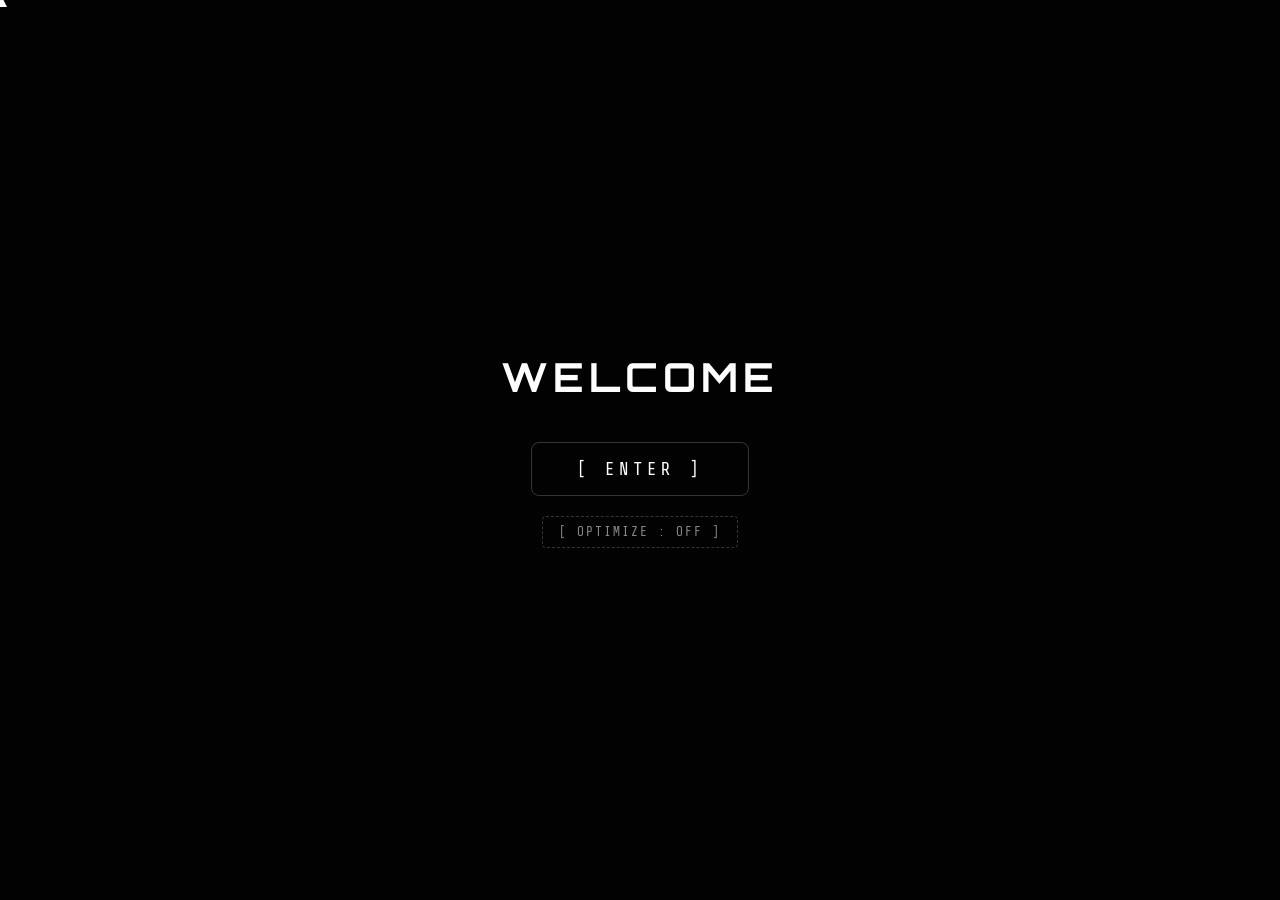
==== commit eb80df62: "fix(ui): completely remove loadout arsenal fragments and fix CSS syntax error" ====
--- a/index.html
+++ b/index.html
@@ -115,280 +115,203 @@
                 maxlength="100">
             <button type="submit" class="interactable">SEND</button>
         </form>
-    </aside> <!-- Loadout Arsenal Sidebar -->
-    <div id="settings-trigger" class="settings-trigger interactable" title="Loadout Arsenal">
-        <svg viewBox="0 0 24 24" width="22" height="22" stroke="currentColor" stroke-width="2" fill="none">
-            <path
-                d="M14.7 6.3a1 1 0 0 0 0 1.4l1.6 1.6a1 1 0 0 0 1.4 0l3.77-3.77a6 6 0 0 1-7.94 7.94l-6.91 6.91a2.12 2.12 0 0 1-3-3l6.91-6.91a6 6 0 0 1 7.94-7.94l-3.76 3.76z">
-            </path>
-        </svg>
-    </div>
-    <aside id="settings-sidebar" class="settings-sidebar">
-        <div class="settings-header">
-            <h3>Loadout Arsenal</h3>
-            <p>Core visual design engines.</p>
-        </div>
-        <div class="settings-body"
-            style="padding: 20px; display: flex; flex-direction: column; gap: 12px; background: rgba(5,5,10,0.95); overflow-y: auto;">
-
-            <div class="loadout-item interactable">
-                <div class="loadout-icon" style="color: #9999FF;">AE</div>
-                <div class="loadout-info">
-                    <h4>After Effects</h4>
-                    <p>Primary Engine</p>
+
+
+        <!-- Secret Admin Log (Hidden) -->
+        <div id="admin-log-modal" class="admin-log-modal hidden">
+            <div class="admin-log-content interactable">
+                <div class="admin-header">
+                    <h2>> ROOT ACCESS GRANTED</h2>
+                    <button id="close-admin">X</button>
+                </div>
+                <div class="admin-body">
+                    <p class="admin-warning">WARNING: UNAUTHORIZED ACCESS ATTEMPT LOGGED.</p>
+                    <p>Welcome back, Administrator.</p>
+                    <div class="terminal-box">
+                        <span>> Fetching secure logs...</span>
+                        <span class="delay-show">> Webhook connection stable.</span>
+                        <br>
+                        <span class="highlight-text">Your Anonymous Questions are securely routed to your private
+                            Discord
+                            channel.</span>
+                        <br>
+                        <span>Please check the designated channel on your server to read them.</span>
+                    </div>
                 </div>
             </div>
-
-            <div class="loadout-item interactable">
-                <div class="loadout-icon" style="color: #00BFFF;">TV</div>
-                <div class="loadout-info">
-                    <h4>Topaz Video AI</h4>
-                    <p>Upscaling & Frame Generation</p>
-                </div>
+        </div>
+
+        <!-- Theme Toggler -->
+        <button id="theme-toggler" class="theme-toggler interactable">
+            <svg id="theme-icon-sun" viewBox="0 0 24 24" width="24" height="24" stroke="currentColor" stroke-width="2"
+                fill="none" class="css-i6dzq1" style="display: none;">
+                <circle cx="12" cy="12" r="5"></circle>
+                <line x1="12" y1="1" x2="12" y2="3"></line>
+                <line x1="12" y1="21" x2="12" y2="23"></line>
+                <line x1="4.22" y1="4.22" x2="5.64" y2="5.64"></line>
+                <line x1="18.36" y1="18.36" x2="19.78" y2="19.78"></line>
+                <line x1="1" y1="12" x2="3" y2="12"></line>
+                <line x1="21" y1="12" x2="23" y2="12"></line>
+                <line x1="4.22" y1="19.78" x2="5.64" y2="18.36"></line>
+                <line x1="18.36" y1="5.64" x2="19.78" y2="4.22"></line>
+            </svg>
+            <svg id="theme-icon-moon" viewBox="0 0 24 24" width="24" height="24" stroke="currentColor" stroke-width="2"
+                fill="none" class="css-i6dzq1">
+                <path d="M21 12.79A9 9 0 1 1 11.21 3 7 7 0 0 0 21 12.79z"></path>
+            </svg>
+        </button>
+
+        <main class="container">
+
+            <!-- Quote of the Day -->
+            <div class="quote-container interactable">
+                <span class="quote-label">My mood:</span>
+                <span class="quote-text" id="daily-quote">Loading quote...</span>
             </div>
 
-            <div class="loadout-item interactable">
-                <div class="loadout-icon" style="color: #FF5722;">MB</div>
-                <div class="loadout-info">
-                    <h4>Magic Bullet Looks</h4>
-                    <p>Color Science</p>
-                </div>
-            </div>
-
-            <div class="loadout-item interactable">
-                <div class="loadout-icon" style="color: #E040FB;">DG</div>
-                <div class="loadout-info">
-                    <h4>Deep Glow</h4>
-                    <p>Luminance Dynamics</p>
-                </div>
-            </div>
-
-            <div class="loadout-item interactable">
-                <div class="loadout-icon" style="color: #00E676;">SP</div>
-                <div class="loadout-info">
-                    <h4>Sapphire</h4>
-                    <p>Advanced VFX Suite</p>
-                </div>
-            </div>
-
-            <div class="loadout-item interactable">
-                <div class="loadout-icon" style="color: #F44336;">RG</div>
-                <div class="loadout-info">
-                    <h4>Red Giant Universe</h4>
-                    <p>Stylization & Transitions</p>
-                </div>
-            </div>
-
-            <div class="loadout-item interactable">
-                <div class="loadout-icon" style="color: #FFD600;">TW</div>
-                <div class="loadout-info">
-                    <h4>Twitch</h4>
-                    <p>Chaos & Glitch Injection</p>
-                </div>
-            </div>
-
-            <div class="loadout-item interactable">
-                <div class="loadout-icon" style="color: #00BCD4;">TC</div>
-                <div class="loadout-info">
-                    <h4>Trapcode</h4>
-                    <p>Particle Systems</p>
-                </div>
-            </div>
-
-        </div>
-    </aside>
-
-    <!-- Secret Admin Log (Hidden) -->
-    <div id="admin-log-modal" class="admin-log-modal hidden">
-        <div class="admin-log-content interactable">
-            <div class="admin-header">
-                <h2>> ROOT ACCESS GRANTED</h2>
-                <button id="close-admin">X</button>
-            </div>
-            <div class="admin-body">
-                <p class="admin-warning">WARNING: UNAUTHORIZED ACCESS ATTEMPT LOGGED.</p>
-                <p>Welcome back, Administrator.</p>
-                <div class="terminal-box">
-                    <span>> Fetching secure logs...</span>
-                    <span class="delay-show">> Webhook connection stable.</span>
-                    <br>
-                    <span class="highlight-text">Your Anonymous Questions are securely routed to your private Discord
-                        channel.</span>
-                    <br>
-                    <span>Please check the designated channel on your server to read them.</span>
-                </div>
-            </div>
-        </div>
-    </div>
-
-    <!-- Theme Toggler -->
-    <button id="theme-toggler" class="theme-toggler interactable">
-        <svg id="theme-icon-sun" viewBox="0 0 24 24" width="24" height="24" stroke="currentColor" stroke-width="2"
-            fill="none" class="css-i6dzq1" style="display: none;">
-            <circle cx="12" cy="12" r="5"></circle>
-            <line x1="12" y1="1" x2="12" y2="3"></line>
-            <line x1="12" y1="21" x2="12" y2="23"></line>
-            <line x1="4.22" y1="4.22" x2="5.64" y2="5.64"></line>
-            <line x1="18.36" y1="18.36" x2="19.78" y2="19.78"></line>
-            <line x1="1" y1="12" x2="3" y2="12"></line>
-            <line x1="21" y1="12" x2="23" y2="12"></line>
-            <line x1="4.22" y1="19.78" x2="5.64" y2="18.36"></line>
-            <line x1="18.36" y1="5.64" x2="19.78" y2="4.22"></line>
-        </svg>
-        <svg id="theme-icon-moon" viewBox="0 0 24 24" width="24" height="24" stroke="currentColor" stroke-width="2"
-            fill="none" class="css-i6dzq1">
-            <path d="M21 12.79A9 9 0 1 1 11.21 3 7 7 0 0 0 21 12.79z"></path>
-        </svg>
-    </button>
-
-    <main class="container">
-
-        <!-- Quote of the Day -->
-        <div class="quote-container interactable">
-            <span class="quote-label">My mood:</span>
-            <span class="quote-text" id="daily-quote">Loading quote...</span>
-        </div>
-
-        <div class="bento-grid">
-            <!-- Profile -->
-            <div class="bento-item profile-card interactable" data-tooltip="Personal Info & Bio">
-                <h1 class="name">joao</h1>
-                <p class="subtitle">My Information</p>
-            </div>
-
-            <!-- Weather -->
-            <div class="bento-item weather-card interactable" data-tooltip="Current Weather">
-                <div class="weather-label">Currently</div>
-                <div class="weather-temp" id="weather-temp">--°C</div>
-                <div class="weather-desc" id="weather-desc">Loading...</div>
-            </div>
-
-            <!-- Live Clock -->
-            <div class="bento-item clock-card interactable" data-tooltip="Local Time (GMT-3)">
-                <div class="clock-label" id="clock-date">Loading...</div>
-                <div class="clock-time" id="clock-time">00:00:00</div>
-                <div class="clock-timezone">Local Time</div>
-            </div>
-
-            <!-- Discord Status (Lanyard) -->
-            <div class="bento-item discord-status-card interactable" id="discord-card"
-                data-tooltip="Live Discord Status">
-                <!-- Views Overlay -->
-                <div class="card-overlay-stats" data-tooltip="Total Profile Views">
-                    <svg viewBox="0 0 24 24" width="14" height="14" stroke="currentColor" stroke-width="2" fill="none">
-                        <path d="M1 12s4-8 11-8 11 8 11 8-4 8-11 8-11-8-11-8z"></path>
-                        <circle cx="12" cy="12" r="3"></circle>
-                    </svg>
-                    <span id="view-count">...</span>
-                </div>
-                <div class="discord-profile">
-                    <div class="avatar-container">
-                        <img src="" alt="Discord Avatar" id="discord-avatar" class="discord-avatar"
-                            style="display: none;">
-                        <div class="status-indicator" id="status-dot"></div>
-                    </div>
-                    <div class="discord-info">
-                        <div class="status-text" id="status-text">Loading...</div>
-                        <div class="custom-status" id="custom-status"></div>
-                    </div>
-                </div>
-            </div>
-
-            <!-- Spotify (Lanyard) -->
-            <div class="bento-item spotify-card interactable" id="spotify-status" data-tooltip="Listening on Spotify">
-                <div class="spotify-info">
-                    <div class="spotify-label">Spotify</div>
-                    <div class="spotify-song" id="spotify-song">Not playing</div>
-                    <div class="spotify-artist" id="spotify-artist">-</div>
-                    <div class="spotify-progress-container" id="spotify-progress-container" style="display: none;">
-                        <div class="spotify-progress-bar" id="spotify-progress-bar"></div>
-                    </div>
-                </div>
-                <div class="album-art-container" id="album-art-container" style="display: none;">
-                    <img src="" alt="Album Art" id="spotify-album-art" class="album-art">
-                </div>
-            </div>
-
-            <!-- WakaTime Stats -->
-            <div class="bento-item wakatime-card interactable" data-tooltip="Coding Statistics">
-                <div class="wakatime-header">
-                    <svg viewBox="0 0 24 24" width="18" height="18" stroke="currentColor" stroke-width="2" fill="none">
-                        <polyline points="22 12 18 12 15 21 9 3 6 12 2 12"></polyline>
-                    </svg>
-                    <span>Coding Activity (Last 7 Days)</span>
-                </div>
-                <div class="wakatime-stats" id="wakatime-stats">
-                    <div class="wakatime-skeleton">Fetching data...</div>
-                </div>
-            </div>
-
-            <!-- Socials -->
-            <a href="https://www.tiktok.com/@joao.sw" target="_blank" class="bento-item social-card tiktok interactable"
-                data-tooltip="Follow on TikTok">
-                <i class="icon">TikTok</i>
-            </a>
-            <a href="https://github.com/joaoswu" target="_blank" class="bento-item social-card github interactable"
-                data-tooltip="View GitHub Profile">
-                <i class="icon">GitHub</i>
-            </a>
-
-            <!-- Social Discord -->
-            <a href="https://discord.gg/bd5GhG43" target="_blank"
-                class="bento-item social-card discord-invite interactable" data-tooltip="Add me on Discord">
-                <i class="icon">Discord</i>
-            </a>
-
-
-            <!-- Audio Control -->
-            <div class="bento-item music-card interactable" data-tooltip="Local Audio Player">
-                <div class="music-header">
-                    <div class="music-label">House Of Balloons</div>
-                    <button class="play-pause-btn interactable" id="music-toggle">
-                        <svg id="play-icon" viewBox="0 0 24 24" width="24" height="24" stroke="currentColor"
-                            stroke-width="2" fill="none" stroke-linecap="round" stroke-linejoin="round"
-                            class="css-i6dzq1">
-                            <polygon points="5 3 19 12 5 21 5 3"></polygon>
+            <div class="bento-grid">
+                <!-- Profile -->
+                <div class="bento-item profile-card interactable" data-tooltip="Personal Info & Bio">
+                    <h1 class="name">joao</h1>
+                    <p class="subtitle">My Information</p>
+                </div>
+
+                <!-- Weather -->
+                <div class="bento-item weather-card interactable" data-tooltip="Current Weather">
+                    <div class="weather-label">Currently</div>
+                    <div class="weather-temp" id="weather-temp">--°C</div>
+                    <div class="weather-desc" id="weather-desc">Loading...</div>
+                </div>
+
+                <!-- Live Clock -->
+                <div class="bento-item clock-card interactable" data-tooltip="Local Time (GMT-3)">
+                    <div class="clock-label" id="clock-date">Loading...</div>
+                    <div class="clock-time" id="clock-time">00:00:00</div>
+                    <div class="clock-timezone">Local Time</div>
+                </div>
+
+                <!-- Discord Status (Lanyard) -->
+                <div class="bento-item discord-status-card interactable" id="discord-card"
+                    data-tooltip="Live Discord Status">
+                    <!-- Views Overlay -->
+                    <div class="card-overlay-stats" data-tooltip="Total Profile Views">
+                        <svg viewBox="0 0 24 24" width="14" height="14" stroke="currentColor" stroke-width="2"
+                            fill="none">
+                            <path d="M1 12s4-8 11-8 11 8 11 8-4 8-11 8-11-8-11-8z"></path>
+                            <circle cx="12" cy="12" r="3"></circle>
                         </svg>
-                        <svg id="pause-icon" viewBox="0 0 24 24" width="24" height="24" stroke="currentColor"
-                            stroke-width="2" fill="none" stroke-linecap="round" stroke-linejoin="round"
-                            class="css-i6dzq1" style="display: none;">
-                            <rect x="6" y="4" width="4" height="16"></rect>
-                            <rect x="14" y="4" width="4" height="16"></rect>
+                        <span id="view-count">...</span>
+                    </div>
+                    <div class="discord-profile">
+                        <div class="avatar-container">
+                            <img src="" alt="Discord Avatar" id="discord-avatar" class="discord-avatar"
+                                style="display: none;">
+                            <div class="status-indicator" id="status-dot"></div>
+                        </div>
+                        <div class="discord-info">
+                            <div class="status-text" id="status-text">Loading...</div>
+                            <div class="custom-status" id="custom-status"></div>
+                        </div>
+                    </div>
+                </div>
+
+                <!-- Spotify (Lanyard) -->
+                <div class="bento-item spotify-card interactable" id="spotify-status"
+                    data-tooltip="Listening on Spotify">
+                    <div class="spotify-info">
+                        <div class="spotify-label">Spotify</div>
+                        <div class="spotify-song" id="spotify-song">Not playing</div>
+                        <div class="spotify-artist" id="spotify-artist">-</div>
+                        <div class="spotify-progress-container" id="spotify-progress-container" style="display: none;">
+                            <div class="spotify-progress-bar" id="spotify-progress-bar"></div>
+                        </div>
+                    </div>
+                    <div class="album-art-container" id="album-art-container" style="display: none;">
+                        <img src="" alt="Album Art" id="spotify-album-art" class="album-art">
+                    </div>
+                </div>
+
+                <!-- WakaTime Stats -->
+                <div class="bento-item wakatime-card interactable" data-tooltip="Coding Statistics">
+                    <div class="wakatime-header">
+                        <svg viewBox="0 0 24 24" width="18" height="18" stroke="currentColor" stroke-width="2"
+                            fill="none">
+                            <polyline points="22 12 18 12 15 21 9 3 6 12 2 12"></polyline>
                         </svg>
-                    </button>
-                </div>
-
-                <div class="audio-progress-container interactable">
-                    <span id="audio-current-time" class="audio-time">0:00</span>
-                    <input type="range" id="audio-progress" min="0" max="100" value="0" class="interactable">
-                    <span id="audio-duration" class="audio-time">0:00</span>
-                </div>
-
-                <div class="volume-control interactable" style="margin-top: 15px;">
-                    <svg viewBox="0 0 24 24" width="16" height="16" stroke="currentColor" stroke-width="2" fill="none"
-                        stroke-linecap="round" stroke-linejoin="round" class="css-i6dzq1">
-                        <polygon points="11 5 6 9 2 9 2 15 6 15 11 19 11 5"></polygon>
-                        <path d="M19.07 4.93a10 10 0 0 1 0 14.14M15.54 8.46a5 5 0 0 1 0 7.07"></path>
-                    </svg>
-                    <input type="range" id="volume-slider" min="0" max="100" value="80" class="interactable">
-                </div>
-            </div>
-
-
-            <!-- Skills Marquee -->
-            <div class="bento-item skills-card interactable" data-tooltip="Technical Skillset">
-                <div class="skills-marquee">
-                    <div class="marquee-content">
-                        <span>HTML</span><span>CSS</span><span>JavaScript</span><span>Python</span><span>Node.js</span><span>React</span><span>SQL</span><span>Git</span><span>Tailwind</span><span>APIs</span>
-                        <!-- Duplicate for infinite scroll loop -->
-                        <span>HTML</span><span>CSS</span><span>JavaScript</span><span>Python</span><span>Node.js</span><span>React</span><span>SQL</span><span>Git</span><span>Tailwind</span><span>APIs</span>
-                    </div>
-                </div>
-            </div>
-    </main>
-
-    <canvas id="music-visualizer"></canvas>
-    <script src="script.js"></script>
+                        <span>Coding Activity (Last 7 Days)</span>
+                    </div>
+                    <div class="wakatime-stats" id="wakatime-stats">
+                        <div class="wakatime-skeleton">Fetching data...</div>
+                    </div>
+                </div>
+
+                <!-- Socials -->
+                <a href="https://www.tiktok.com/@joao.sw" target="_blank"
+                    class="bento-item social-card tiktok interactable" data-tooltip="Follow on TikTok">
+                    <i class="icon">TikTok</i>
+                </a>
+                <a href="https://github.com/joaoswu" target="_blank" class="bento-item social-card github interactable"
+                    data-tooltip="View GitHub Profile">
+                    <i class="icon">GitHub</i>
+                </a>
+
+                <!-- Social Discord -->
+                <a href="https://discord.gg/bd5GhG43" target="_blank"
+                    class="bento-item social-card discord-invite interactable" data-tooltip="Add me on Discord">
+                    <i class="icon">Discord</i>
+                </a>
+
+
+                <!-- Audio Control -->
+                <div class="bento-item music-card interactable" data-tooltip="Local Audio Player">
+                    <div class="music-header">
+                        <div class="music-label">House Of Balloons</div>
+                        <button class="play-pause-btn interactable" id="music-toggle">
+                            <svg id="play-icon" viewBox="0 0 24 24" width="24" height="24" stroke="currentColor"
+                                stroke-width="2" fill="none" stroke-linecap="round" stroke-linejoin="round"
+                                class="css-i6dzq1">
+                                <polygon points="5 3 19 12 5 21 5 3"></polygon>
+                            </svg>
+                            <svg id="pause-icon" viewBox="0 0 24 24" width="24" height="24" stroke="currentColor"
+                                stroke-width="2" fill="none" stroke-linecap="round" stroke-linejoin="round"
+                                class="css-i6dzq1" style="display: none;">
+                                <rect x="6" y="4" width="4" height="16"></rect>
+                                <rect x="14" y="4" width="4" height="16"></rect>
+                            </svg>
+                        </button>
+                    </div>
+
+                    <div class="audio-progress-container interactable">
+                        <span id="audio-current-time" class="audio-time">0:00</span>
+                        <input type="range" id="audio-progress" min="0" max="100" value="0" class="interactable">
+                        <span id="audio-duration" class="audio-time">0:00</span>
+                    </div>
+
+                    <div class="volume-control interactable" style="margin-top: 15px;">
+                        <svg viewBox="0 0 24 24" width="16" height="16" stroke="currentColor" stroke-width="2"
+                            fill="none" stroke-linecap="round" stroke-linejoin="round" class="css-i6dzq1">
+                            <polygon points="11 5 6 9 2 9 2 15 6 15 11 19 11 5"></polygon>
+                            <path d="M19.07 4.93a10 10 0 0 1 0 14.14M15.54 8.46a5 5 0 0 1 0 7.07"></path>
+                        </svg>
+                        <input type="range" id="volume-slider" min="0" max="100" value="80" class="interactable">
+                    </div>
+                </div>
+
+
+                <!-- Skills Marquee -->
+                <div class="bento-item skills-card interactable" data-tooltip="Technical Skillset">
+                    <div class="skills-marquee">
+                        <div class="marquee-content">
+                            <span>HTML</span><span>CSS</span><span>JavaScript</span><span>Python</span><span>Node.js</span><span>React</span><span>SQL</span><span>Git</span><span>Tailwind</span><span>APIs</span>
+                            <!-- Duplicate for infinite scroll loop -->
+                            <span>HTML</span><span>CSS</span><span>JavaScript</span><span>Python</span><span>Node.js</span><span>React</span><span>SQL</span><span>Git</span><span>Tailwind</span><span>APIs</span>
+                        </div>
+                    </div>
+                </div>
+        </main>
+
+        <canvas id="music-visualizer"></canvas>
+        <script src="script.js"></script>
 </body>
 
 </html>
--- a/styles.css
+++ b/styles.css
@@ -2002,11 +2002,7 @@
 
     /* Hide custom UI elements that interfere with touch */
     .cursor,
-    .cursor-ring,
-    .qa-trigger,
-    .qa-sidebar,
-    .settings-trigger,
-    .settings-sidebar {
+    .cursor-ring {
         display: none !important;
     }
 
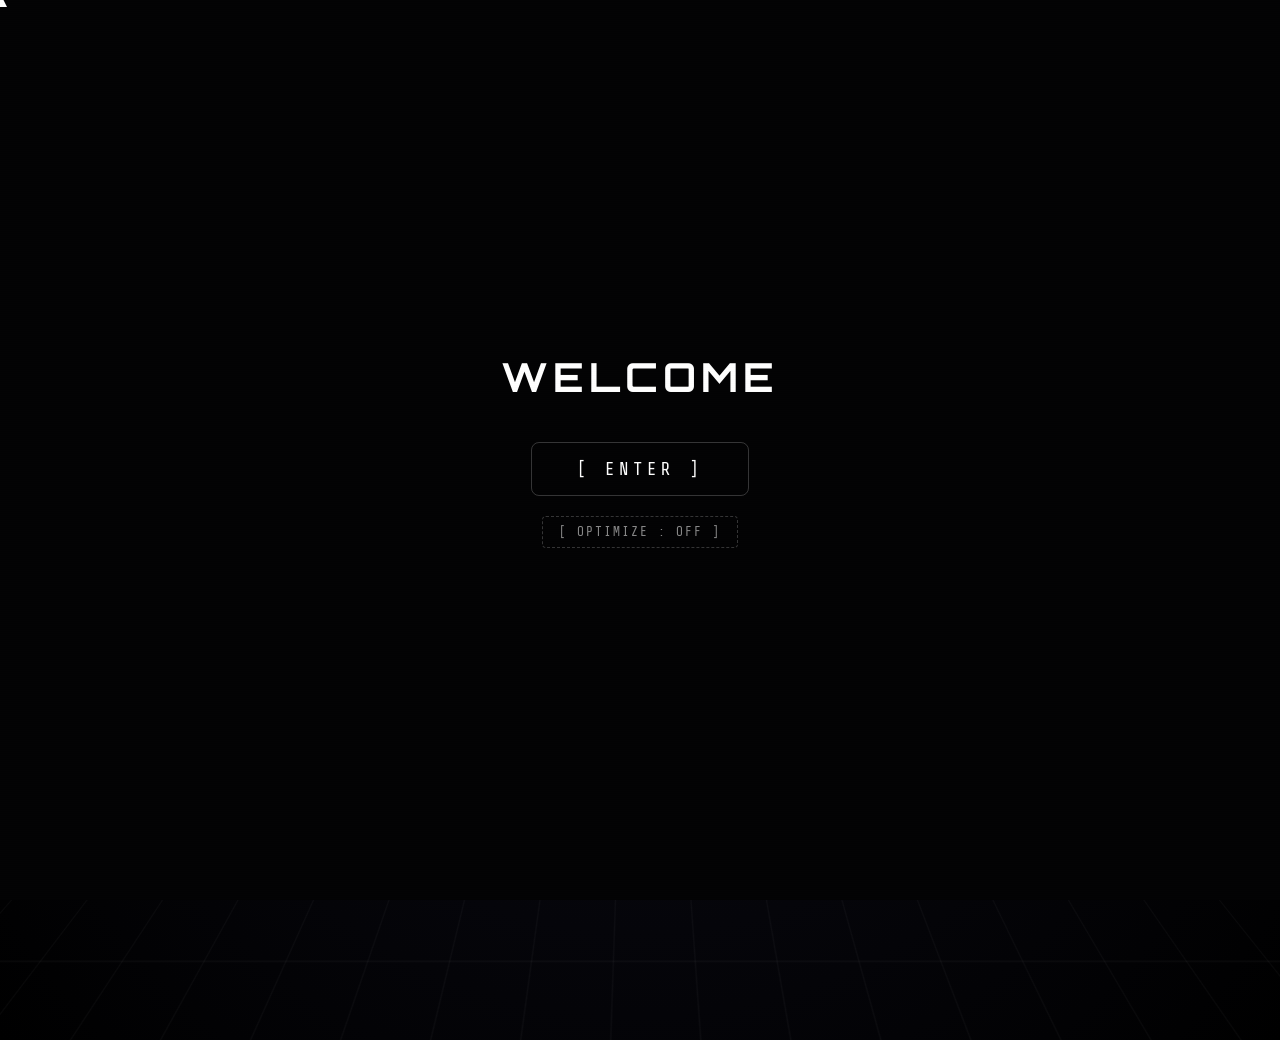
==== commit f66099da: "fix: restore home page rendering by fixing broken aside structure in index.html" ====
--- a/index.html
+++ b/index.html
@@ -115,203 +115,201 @@
                 maxlength="100">
             <button type="submit" class="interactable">SEND</button>
         </form>
-
-
-        <!-- Secret Admin Log (Hidden) -->
-        <div id="admin-log-modal" class="admin-log-modal hidden">
-            <div class="admin-log-content interactable">
-                <div class="admin-header">
-                    <h2>> ROOT ACCESS GRANTED</h2>
-                    <button id="close-admin">X</button>
-                </div>
-                <div class="admin-body">
-                    <p class="admin-warning">WARNING: UNAUTHORIZED ACCESS ATTEMPT LOGGED.</p>
-                    <p>Welcome back, Administrator.</p>
-                    <div class="terminal-box">
-                        <span>> Fetching secure logs...</span>
-                        <span class="delay-show">> Webhook connection stable.</span>
-                        <br>
-                        <span class="highlight-text">Your Anonymous Questions are securely routed to your private
-                            Discord
-                            channel.</span>
-                        <br>
-                        <span>Please check the designated channel on your server to read them.</span>
+    </aside>
+
+
+    <!-- Secret Admin Log (Hidden) -->
+    <div id="admin-log-modal" class="admin-log-modal hidden">
+        <div class="admin-log-content interactable">
+            <div class="admin-header">
+                <h2>> ROOT ACCESS GRANTED</h2>
+                <button id="close-admin">X</button>
+            </div>
+            <div class="admin-body">
+                <p class="admin-warning">WARNING: UNAUTHORIZED ACCESS ATTEMPT LOGGED.</p>
+                <p>Welcome back, Administrator.</p>
+                <div class="terminal-box">
+                    <span>> Fetching secure logs...</span>
+                    <span class="delay-show">> Webhook connection stable.</span>
+                    <br>
+                    <span class="highlight-text">Your Anonymous Questions are securely routed to your private
+                        Discord
+                        channel.</span>
+                    <br>
+                    <span>Please check the designated channel on your server to read them.</span>
+                </div>
+            </div>
+        </div>
+    </div>
+
+    <!-- Theme Toggler -->
+    <button id="theme-toggler" class="theme-toggler interactable">
+        <svg id="theme-icon-sun" viewBox="0 0 24 24" width="24" height="24" stroke="currentColor" stroke-width="2"
+            fill="none" class="css-i6dzq1" style="display: none;">
+            <circle cx="12" cy="12" r="5"></circle>
+            <line x1="12" y1="1" x2="12" y2="3"></line>
+            <line x1="12" y1="21" x2="12" y2="23"></line>
+            <line x1="4.22" y1="4.22" x2="5.64" y2="5.64"></line>
+            <line x1="18.36" y1="18.36" x2="19.78" y2="19.78"></line>
+            <line x1="1" y1="12" x2="3" y2="12"></line>
+            <line x1="21" y1="12" x2="23" y2="12"></line>
+            <line x1="4.22" y1="19.78" x2="5.64" y2="18.36"></line>
+            <line x1="18.36" y1="5.64" x2="19.78" y2="4.22"></line>
+        </svg>
+        <svg id="theme-icon-moon" viewBox="0 0 24 24" width="24" height="24" stroke="currentColor" stroke-width="2"
+            fill="none" class="css-i6dzq1">
+            <path d="M21 12.79A9 9 0 1 1 11.21 3 7 7 0 0 0 21 12.79z"></path>
+        </svg>
+    </button>
+
+    <main class="container">
+
+        <!-- Quote of the Day -->
+        <div class="quote-container interactable">
+            <span class="quote-label">My mood:</span>
+            <span class="quote-text" id="daily-quote">Loading quote...</span>
+        </div>
+
+        <div class="bento-grid">
+            <!-- Profile -->
+            <div class="bento-item profile-card interactable" data-tooltip="Personal Info & Bio">
+                <h1 class="name">joao</h1>
+                <p class="subtitle">My Information</p>
+            </div>
+
+            <!-- Weather -->
+            <div class="bento-item weather-card interactable" data-tooltip="Current Weather">
+                <div class="weather-label">Currently</div>
+                <div class="weather-temp" id="weather-temp">--°C</div>
+                <div class="weather-desc" id="weather-desc">Loading...</div>
+            </div>
+
+            <!-- Live Clock -->
+            <div class="bento-item clock-card interactable" data-tooltip="Local Time (GMT-3)">
+                <div class="clock-label" id="clock-date">Loading...</div>
+                <div class="clock-time" id="clock-time">00:00:00</div>
+                <div class="clock-timezone">Local Time</div>
+            </div>
+
+            <!-- Discord Status (Lanyard) -->
+            <div class="bento-item discord-status-card interactable" id="discord-card"
+                data-tooltip="Live Discord Status">
+                <!-- Views Overlay -->
+                <div class="card-overlay-stats" data-tooltip="Total Profile Views">
+                    <svg viewBox="0 0 24 24" width="14" height="14" stroke="currentColor" stroke-width="2" fill="none">
+                        <path d="M1 12s4-8 11-8 11 8 11 8-4 8-11 8-11-8-11-8z"></path>
+                        <circle cx="12" cy="12" r="3"></circle>
+                    </svg>
+                    <span id="view-count">...</span>
+                </div>
+                <div class="discord-profile">
+                    <div class="avatar-container">
+                        <img src="" alt="Discord Avatar" id="discord-avatar" class="discord-avatar"
+                            style="display: none;">
+                        <div class="status-indicator" id="status-dot"></div>
                     </div>
-                </div>
-            </div>
-        </div>
-
-        <!-- Theme Toggler -->
-        <button id="theme-toggler" class="theme-toggler interactable">
-            <svg id="theme-icon-sun" viewBox="0 0 24 24" width="24" height="24" stroke="currentColor" stroke-width="2"
-                fill="none" class="css-i6dzq1" style="display: none;">
-                <circle cx="12" cy="12" r="5"></circle>
-                <line x1="12" y1="1" x2="12" y2="3"></line>
-                <line x1="12" y1="21" x2="12" y2="23"></line>
-                <line x1="4.22" y1="4.22" x2="5.64" y2="5.64"></line>
-                <line x1="18.36" y1="18.36" x2="19.78" y2="19.78"></line>
-                <line x1="1" y1="12" x2="3" y2="12"></line>
-                <line x1="21" y1="12" x2="23" y2="12"></line>
-                <line x1="4.22" y1="19.78" x2="5.64" y2="18.36"></line>
-                <line x1="18.36" y1="5.64" x2="19.78" y2="4.22"></line>
-            </svg>
-            <svg id="theme-icon-moon" viewBox="0 0 24 24" width="24" height="24" stroke="currentColor" stroke-width="2"
-                fill="none" class="css-i6dzq1">
-                <path d="M21 12.79A9 9 0 1 1 11.21 3 7 7 0 0 0 21 12.79z"></path>
-            </svg>
-        </button>
-
-        <main class="container">
-
-            <!-- Quote of the Day -->
-            <div class="quote-container interactable">
-                <span class="quote-label">My mood:</span>
-                <span class="quote-text" id="daily-quote">Loading quote...</span>
-            </div>
-
-            <div class="bento-grid">
-                <!-- Profile -->
-                <div class="bento-item profile-card interactable" data-tooltip="Personal Info & Bio">
-                    <h1 class="name">joao</h1>
-                    <p class="subtitle">My Information</p>
-                </div>
-
-                <!-- Weather -->
-                <div class="bento-item weather-card interactable" data-tooltip="Current Weather">
-                    <div class="weather-label">Currently</div>
-                    <div class="weather-temp" id="weather-temp">--°C</div>
-                    <div class="weather-desc" id="weather-desc">Loading...</div>
-                </div>
-
-                <!-- Live Clock -->
-                <div class="bento-item clock-card interactable" data-tooltip="Local Time (GMT-3)">
-                    <div class="clock-label" id="clock-date">Loading...</div>
-                    <div class="clock-time" id="clock-time">00:00:00</div>
-                    <div class="clock-timezone">Local Time</div>
-                </div>
-
-                <!-- Discord Status (Lanyard) -->
-                <div class="bento-item discord-status-card interactable" id="discord-card"
-                    data-tooltip="Live Discord Status">
-                    <!-- Views Overlay -->
-                    <div class="card-overlay-stats" data-tooltip="Total Profile Views">
-                        <svg viewBox="0 0 24 24" width="14" height="14" stroke="currentColor" stroke-width="2"
-                            fill="none">
-                            <path d="M1 12s4-8 11-8 11 8 11 8-4 8-11 8-11-8-11-8z"></path>
-                            <circle cx="12" cy="12" r="3"></circle>
+                    <div class="discord-info">
+                        <div class="status-text" id="status-text">Loading...</div>
+                        <div class="custom-status" id="custom-status"></div>
+                    </div>
+                </div>
+            </div>
+
+            <!-- Spotify (Lanyard) -->
+            <div class="bento-item spotify-card interactable" id="spotify-status" data-tooltip="Listening on Spotify">
+                <div class="spotify-info">
+                    <div class="spotify-label">Spotify</div>
+                    <div class="spotify-song" id="spotify-song">Not playing</div>
+                    <div class="spotify-artist" id="spotify-artist">-</div>
+                    <div class="spotify-progress-container" id="spotify-progress-container" style="display: none;">
+                        <div class="spotify-progress-bar" id="spotify-progress-bar"></div>
+                    </div>
+                </div>
+                <div class="album-art-container" id="album-art-container" style="display: none;">
+                    <img src="" alt="Album Art" id="spotify-album-art" class="album-art">
+                </div>
+            </div>
+
+            <!-- WakaTime Stats -->
+            <div class="bento-item wakatime-card interactable" data-tooltip="Coding Statistics">
+                <div class="wakatime-header">
+                    <svg viewBox="0 0 24 24" width="18" height="18" stroke="currentColor" stroke-width="2" fill="none">
+                        <polyline points="22 12 18 12 15 21 9 3 6 12 2 12"></polyline>
+                    </svg>
+                    <span>Coding Activity (Last 7 Days)</span>
+                </div>
+                <div class="wakatime-stats" id="wakatime-stats">
+                    <div class="wakatime-skeleton">Fetching data...</div>
+                </div>
+            </div>
+
+            <!-- Socials -->
+            <a href="https://www.tiktok.com/@joao.sw" target="_blank" class="bento-item social-card tiktok interactable"
+                data-tooltip="Follow on TikTok">
+                <i class="icon">TikTok</i>
+            </a>
+            <a href="https://github.com/joaoswu" target="_blank" class="bento-item social-card github interactable"
+                data-tooltip="View GitHub Profile">
+                <i class="icon">GitHub</i>
+            </a>
+
+            <!-- Social Discord -->
+            <a href="https://discord.gg/bd5GhG43" target="_blank"
+                class="bento-item social-card discord-invite interactable" data-tooltip="Add me on Discord">
+                <i class="icon">Discord</i>
+            </a>
+
+
+            <!-- Audio Control -->
+            <div class="bento-item music-card interactable" data-tooltip="Local Audio Player">
+                <div class="music-header">
+                    <div class="music-label">House Of Balloons</div>
+                    <button class="play-pause-btn interactable" id="music-toggle">
+                        <svg id="play-icon" viewBox="0 0 24 24" width="24" height="24" stroke="currentColor"
+                            stroke-width="2" fill="none" stroke-linecap="round" stroke-linejoin="round"
+                            class="css-i6dzq1">
+                            <polygon points="5 3 19 12 5 21 5 3"></polygon>
                         </svg>
-                        <span id="view-count">...</span>
+                        <svg id="pause-icon" viewBox="0 0 24 24" width="24" height="24" stroke="currentColor"
+                            stroke-width="2" fill="none" stroke-linecap="round" stroke-linejoin="round"
+                            class="css-i6dzq1" style="display: none;">
+                            <rect x="6" y="4" width="4" height="16"></rect>
+                            <rect x="14" y="4" width="4" height="16"></rect>
+                        </svg>
+                    </button>
+                </div>
+
+                <div class="audio-progress-container interactable">
+                    <span id="audio-current-time" class="audio-time">0:00</span>
+                    <input type="range" id="audio-progress" min="0" max="100" value="0" class="interactable">
+                    <span id="audio-duration" class="audio-time">0:00</span>
+                </div>
+
+                <div class="volume-control interactable" style="margin-top: 15px;">
+                    <svg viewBox="0 0 24 24" width="16" height="16" stroke="currentColor" stroke-width="2" fill="none"
+                        stroke-linecap="round" stroke-linejoin="round" class="css-i6dzq1">
+                        <polygon points="11 5 6 9 2 9 2 15 6 15 11 19 11 5"></polygon>
+                        <path d="M19.07 4.93a10 10 0 0 1 0 14.14M15.54 8.46a5 5 0 0 1 0 7.07"></path>
+                    </svg>
+                    <input type="range" id="volume-slider" min="0" max="100" value="80" class="interactable">
+                </div>
+            </div>
+
+
+            <!-- Skills Marquee -->
+            <div class="bento-item skills-card interactable" data-tooltip="Technical Skillset">
+                <div class="skills-marquee">
+                    <div class="marquee-content">
+                        <span>HTML</span><span>CSS</span><span>JavaScript</span><span>Python</span><span>Node.js</span><span>React</span><span>SQL</span><span>Git</span><span>Tailwind</span><span>APIs</span>
+                        <!-- Duplicate for infinite scroll loop -->
+                        <span>HTML</span><span>CSS</span><span>JavaScript</span><span>Python</span><span>Node.js</span><span>React</span><span>SQL</span><span>Git</span><span>Tailwind</span><span>APIs</span>
                     </div>
-                    <div class="discord-profile">
-                        <div class="avatar-container">
-                            <img src="" alt="Discord Avatar" id="discord-avatar" class="discord-avatar"
-                                style="display: none;">
-                            <div class="status-indicator" id="status-dot"></div>
-                        </div>
-                        <div class="discord-info">
-                            <div class="status-text" id="status-text">Loading...</div>
-                            <div class="custom-status" id="custom-status"></div>
-                        </div>
-                    </div>
-                </div>
-
-                <!-- Spotify (Lanyard) -->
-                <div class="bento-item spotify-card interactable" id="spotify-status"
-                    data-tooltip="Listening on Spotify">
-                    <div class="spotify-info">
-                        <div class="spotify-label">Spotify</div>
-                        <div class="spotify-song" id="spotify-song">Not playing</div>
-                        <div class="spotify-artist" id="spotify-artist">-</div>
-                        <div class="spotify-progress-container" id="spotify-progress-container" style="display: none;">
-                            <div class="spotify-progress-bar" id="spotify-progress-bar"></div>
-                        </div>
-                    </div>
-                    <div class="album-art-container" id="album-art-container" style="display: none;">
-                        <img src="" alt="Album Art" id="spotify-album-art" class="album-art">
-                    </div>
-                </div>
-
-                <!-- WakaTime Stats -->
-                <div class="bento-item wakatime-card interactable" data-tooltip="Coding Statistics">
-                    <div class="wakatime-header">
-                        <svg viewBox="0 0 24 24" width="18" height="18" stroke="currentColor" stroke-width="2"
-                            fill="none">
-                            <polyline points="22 12 18 12 15 21 9 3 6 12 2 12"></polyline>
-                        </svg>
-                        <span>Coding Activity (Last 7 Days)</span>
-                    </div>
-                    <div class="wakatime-stats" id="wakatime-stats">
-                        <div class="wakatime-skeleton">Fetching data...</div>
-                    </div>
-                </div>
-
-                <!-- Socials -->
-                <a href="https://www.tiktok.com/@joao.sw" target="_blank"
-                    class="bento-item social-card tiktok interactable" data-tooltip="Follow on TikTok">
-                    <i class="icon">TikTok</i>
-                </a>
-                <a href="https://github.com/joaoswu" target="_blank" class="bento-item social-card github interactable"
-                    data-tooltip="View GitHub Profile">
-                    <i class="icon">GitHub</i>
-                </a>
-
-                <!-- Social Discord -->
-                <a href="https://discord.gg/bd5GhG43" target="_blank"
-                    class="bento-item social-card discord-invite interactable" data-tooltip="Add me on Discord">
-                    <i class="icon">Discord</i>
-                </a>
-
-
-                <!-- Audio Control -->
-                <div class="bento-item music-card interactable" data-tooltip="Local Audio Player">
-                    <div class="music-header">
-                        <div class="music-label">House Of Balloons</div>
-                        <button class="play-pause-btn interactable" id="music-toggle">
-                            <svg id="play-icon" viewBox="0 0 24 24" width="24" height="24" stroke="currentColor"
-                                stroke-width="2" fill="none" stroke-linecap="round" stroke-linejoin="round"
-                                class="css-i6dzq1">
-                                <polygon points="5 3 19 12 5 21 5 3"></polygon>
-                            </svg>
-                            <svg id="pause-icon" viewBox="0 0 24 24" width="24" height="24" stroke="currentColor"
-                                stroke-width="2" fill="none" stroke-linecap="round" stroke-linejoin="round"
-                                class="css-i6dzq1" style="display: none;">
-                                <rect x="6" y="4" width="4" height="16"></rect>
-                                <rect x="14" y="4" width="4" height="16"></rect>
-                            </svg>
-                        </button>
-                    </div>
-
-                    <div class="audio-progress-container interactable">
-                        <span id="audio-current-time" class="audio-time">0:00</span>
-                        <input type="range" id="audio-progress" min="0" max="100" value="0" class="interactable">
-                        <span id="audio-duration" class="audio-time">0:00</span>
-                    </div>
-
-                    <div class="volume-control interactable" style="margin-top: 15px;">
-                        <svg viewBox="0 0 24 24" width="16" height="16" stroke="currentColor" stroke-width="2"
-                            fill="none" stroke-linecap="round" stroke-linejoin="round" class="css-i6dzq1">
-                            <polygon points="11 5 6 9 2 9 2 15 6 15 11 19 11 5"></polygon>
-                            <path d="M19.07 4.93a10 10 0 0 1 0 14.14M15.54 8.46a5 5 0 0 1 0 7.07"></path>
-                        </svg>
-                        <input type="range" id="volume-slider" min="0" max="100" value="80" class="interactable">
-                    </div>
-                </div>
-
-
-                <!-- Skills Marquee -->
-                <div class="bento-item skills-card interactable" data-tooltip="Technical Skillset">
-                    <div class="skills-marquee">
-                        <div class="marquee-content">
-                            <span>HTML</span><span>CSS</span><span>JavaScript</span><span>Python</span><span>Node.js</span><span>React</span><span>SQL</span><span>Git</span><span>Tailwind</span><span>APIs</span>
-                            <!-- Duplicate for infinite scroll loop -->
-                            <span>HTML</span><span>CSS</span><span>JavaScript</span><span>Python</span><span>Node.js</span><span>React</span><span>SQL</span><span>Git</span><span>Tailwind</span><span>APIs</span>
-                        </div>
-                    </div>
-                </div>
-        </main>
-
-        <canvas id="music-visualizer"></canvas>
-        <script src="script.js"></script>
+                </div>
+            </div>
+    </main>
+
+    <canvas id="music-visualizer"></canvas>
+    <script src="script.js"></script>
 </body>
 
 </html>
